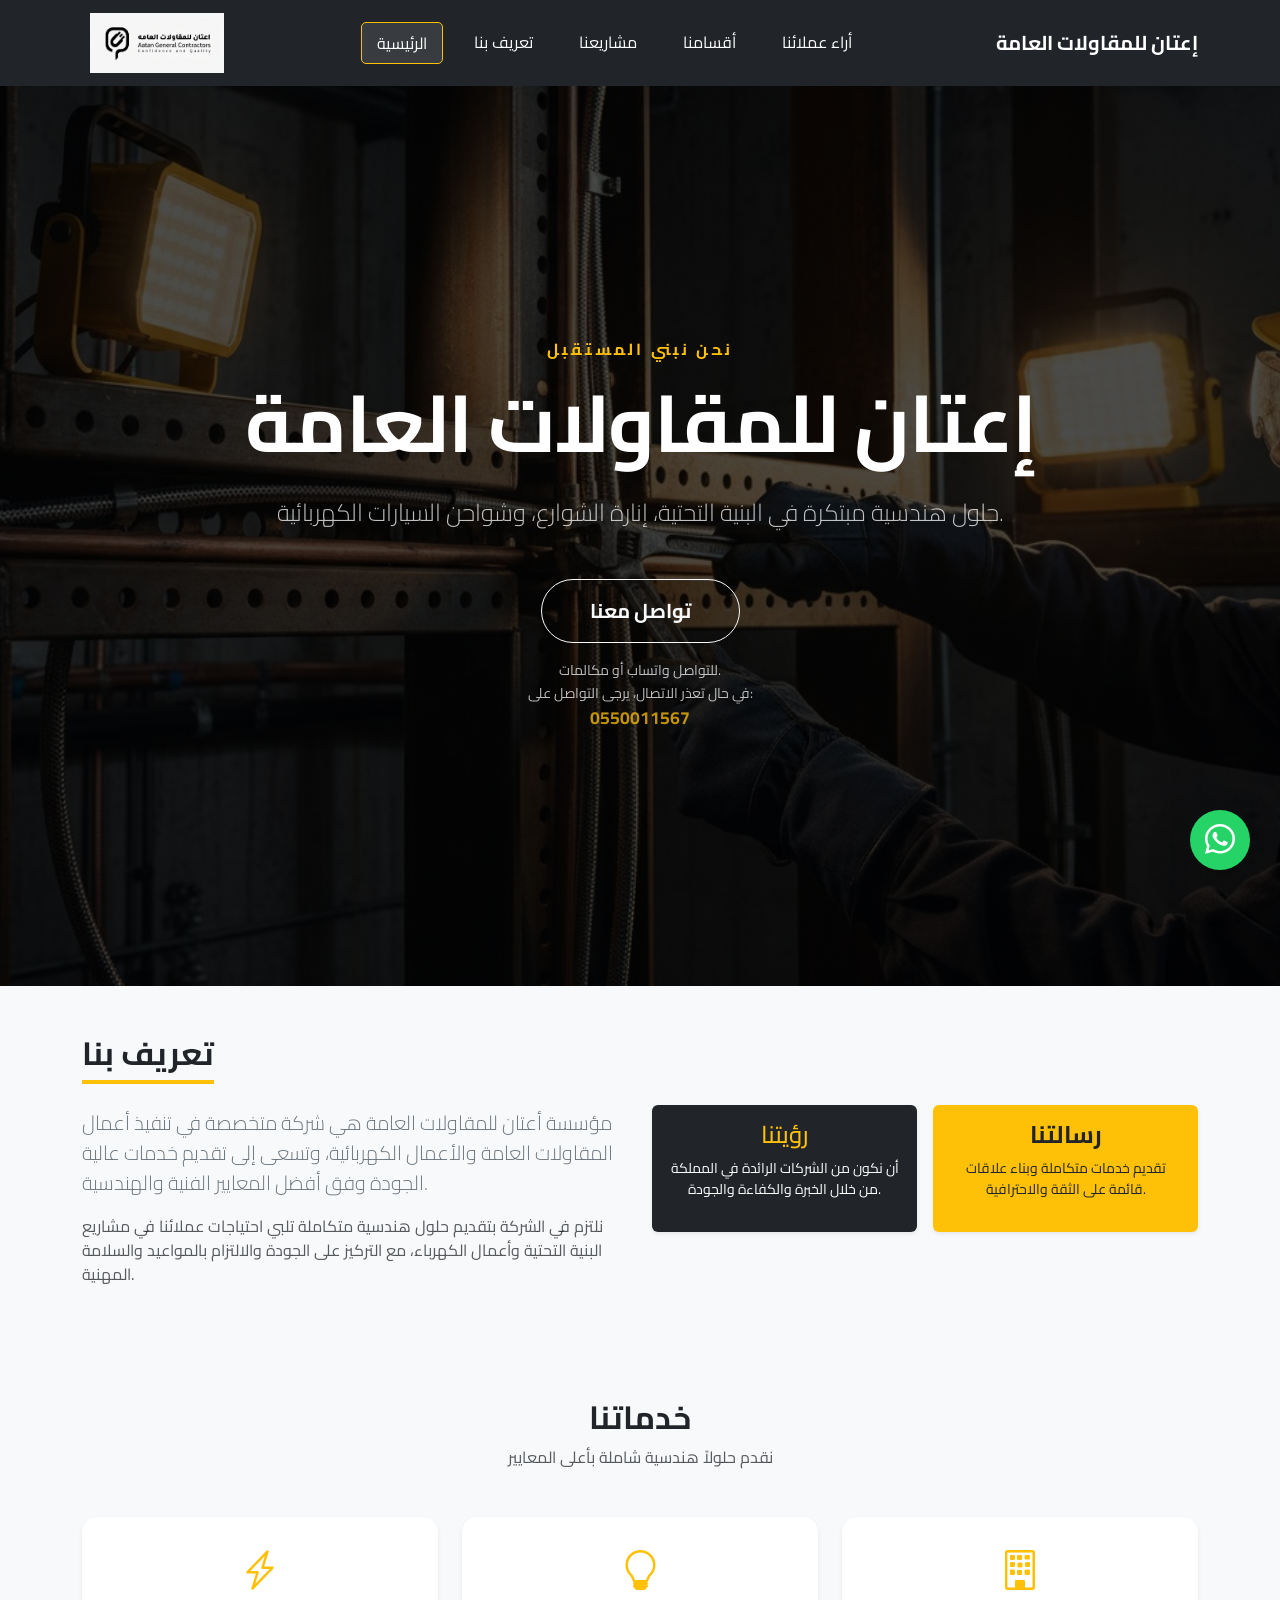
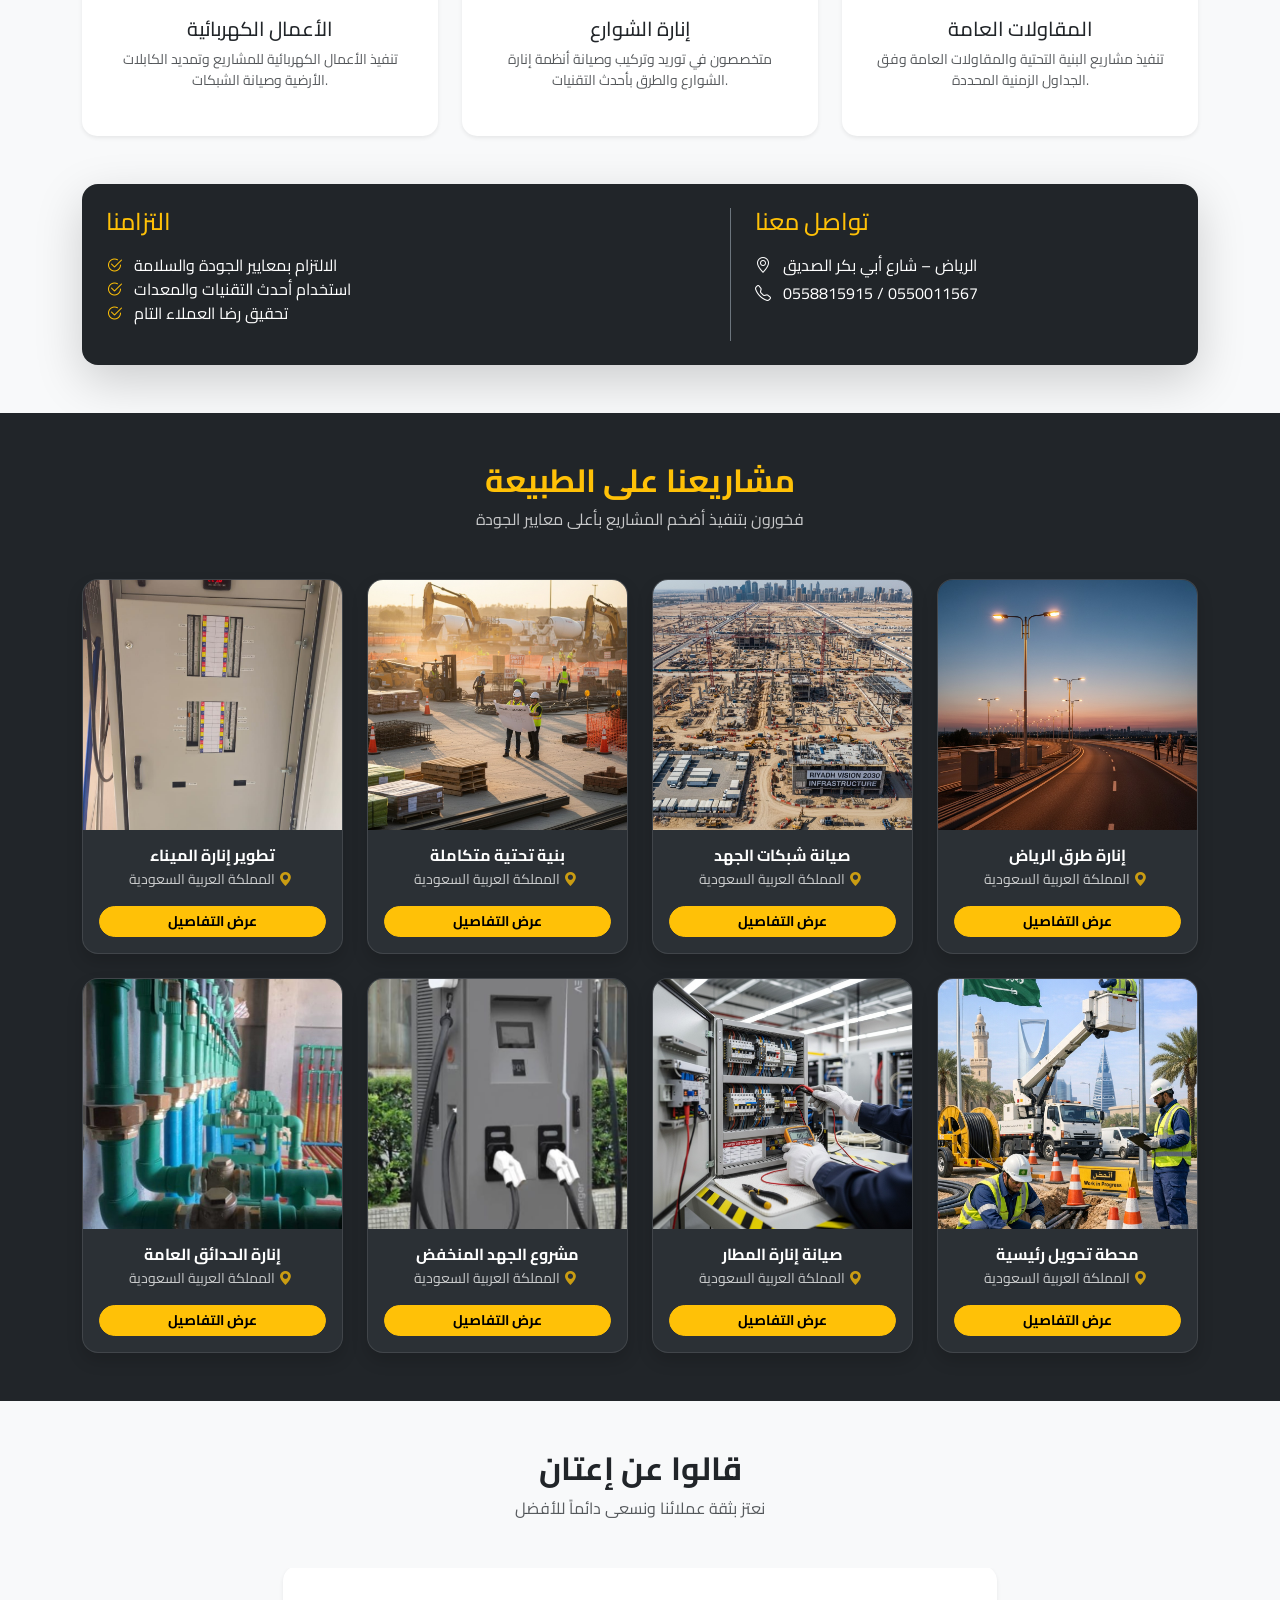
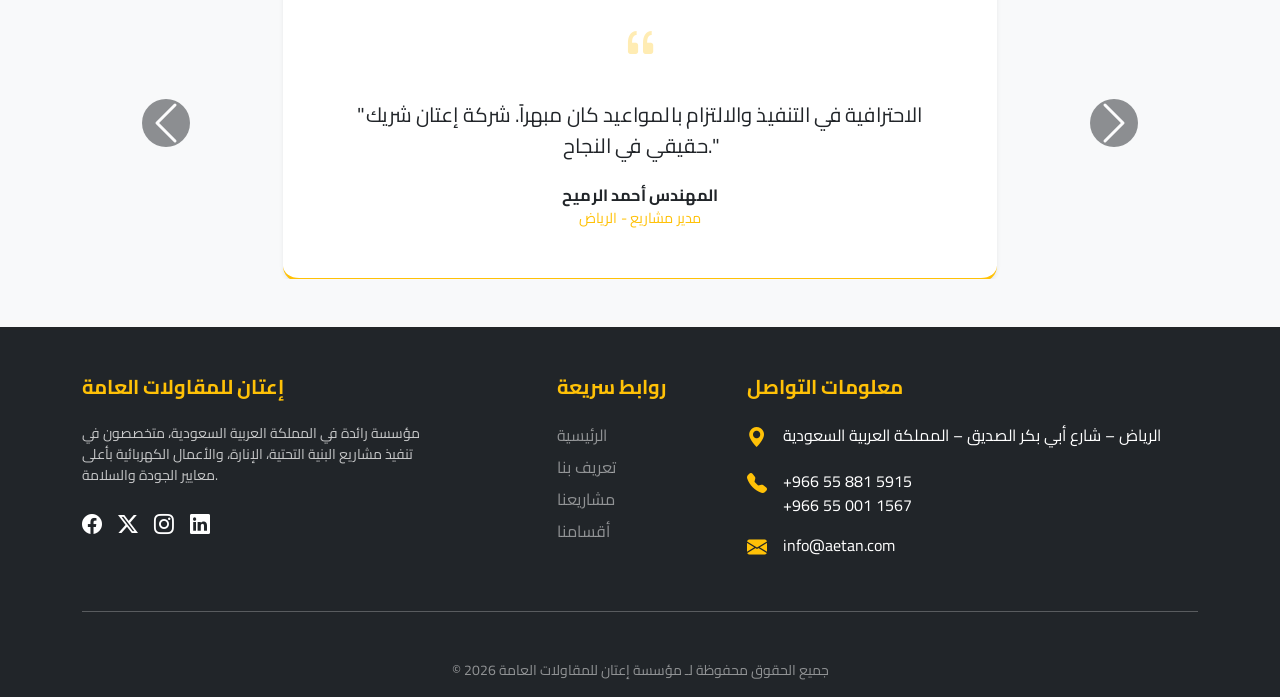
==== index.html @ 2d8ab094 "Initial commit - Aetan Website" ====
<!DOCTYPE html>
<html lang="en">
<head>
    <meta charset="UTF-8">
    <meta name="viewport" content="width=device-width, initial-scale=1.0">
    <link href="https://fonts.googleapis.com/css2?family=Cairo:wght@300;400;700;900&display=swap" rel="stylesheet">
    <link href="https://cdn.jsdelivr.net/npm/bootstrap@5.3.3/dist/css/bootstrap.min.css" rel="stylesheet" integrity="sha384-QWTKZyjpPEjISv5WaRU9OFeRpok6YctnYmDr5pNlyT2bRjXh0JMhjY6hW+ALEwIH" crossorigin="anonymous">
   <link rel="stylesheet" href="https://cdn.jsdelivr.net/npm/bootstrap-icons@1.11.3/font/bootstrap-icons.min.css">
    <title>إعتان _ للمقاولات العامة</title>
    <link rel="stylesheet" href="./Styles/style.css">
</head>
<body>
    <!-- NavStart -->
<nav class="navbar navbar-expand-lg navbar-dark bg-dark sticky-top">
  <div class="container d-flex justify-content-between align-items-center">
    
    <a class="navbar-brand m-0" href="#">
      <img src="./Styles/photos/newlogo.png" alt="لوجو إتان" width="150" height="60" style="object-fit: contain;">
    </a>

    <button class="navbar-toggler" type="button" data-bs-toggle="offcanvas" data-bs-target="#offcanvasNavbar">
      <span class="navbar-toggler-icon"></span>
    </button>

    <div class="offcanvas offcanvas-start bg-dark text-white" tabindex="-1" id="offcanvasNavbar">
      <div class="offcanvas-header border-bottom border-secondary">
        <h5 class="offcanvas-title">إعتان للمقاولات</h5>
        <button type="button" class="btn-close btn-close-white" data-bs-dismiss="offcanvas"></button>
      </div>
      
      <div class="offcanvas-body">
        <ul class="navbar-nav mx-auto mb-2 mb-lg-0 gap-lg-3">
          <li class="nav-item"><a class="nav-link active" href="#hero">الرئيسية</a></li>
          <li class="nav-item"><a class="nav-link" href="#about">تعريف بنا</a></li>
          <li class="nav-item"><a class="nav-link" href="#projects">مشاريعنا</a></li>
                              <li class="nav-item"><a class="nav-link" href="#">أقسامنا</a></li>

                    <li class="nav-item"><a class="nav-link" href="#testimonials">أراء عملائنا</a></li>
        </ul>
      </div>
    </div>

    <div class="navbar-text d-none d-lg-block fw-bold text-white fs-5">
      إعتان للمقاولات العامة
    </div>

  </div>
</nav>
    <!-- NavEnd -->
     <!-- Hero Section Start  -->
      <section id="hero" class="hero-section position-relative overflow-hidden vh-100 d-flex align-items-center justify-content-center text-white">
    <div class="hero-bg position-absolute top-0 start-0 w-100 h-100"></div>
    
    <div id="particles-container" class="position-absolute top-0 start-0 w-100 h-100 pointer-events-none"></div>

    <div class="container position-relative z-3 text-center">
        <div class="row justify-content-center">
            <div class="col-lg-10">
                <h6 class="text-uppercase fw-bold mb-3 tracking-widest text-warning animate-up">نحن نبني المستقبل</h6>
                <h1 class="display-1 fw-bolder mb-4 main-title text-scramble" data-value="إعتان للمقاولات العامة">إعتان للمقاولات العامة</h1>
                <p class="lead mb-5 opacity-75 fs-4 animate-up-delayed">
                    حلول هندسية مبتكرة في البنية التحتية، إنارة الشوارع، وشواحن السيارات الكهربائية.
                </p>
                <div class="d-flex justify-content-center gap-3 animate-up-more">
<div class="d-flex flex-column align-items-center text-center">
    <a href="https://wa.me/966550011567 " target="_blank" 
       class="btn btn-outline-light btn-lg px-5 py-3 fw-bold rounded-pill custom-btn-outline mb-3">
        تواصل معنا
    </a>
    
    <p class="text-light small opacity-75 m-0" style="line-height: 1.6; max-width: 300px;">
        للتواصل واتساب أو مكالمات. 
        <br>
        في حال تعذر الاتصال، يرجى التواصل على: 
        <br>
        <span class="fw-bold text-warning" style="font-size: 1.1rem;">0550011567</span>
    </p>
</div>            </div>
            </div>
        </div>
    </div>
</section>
     <!-- Hero Section End  -->

     <!-- Second Section Star  -->
      <section id="about" class="py-5 bg-light">
    <div class="container">
        <div class="row align-items-center mb-5">
            <div class="col-lg-6 mb-4 mb-lg-0">
                <h2 class="fw-bold mb-4 border-bottom border-warning border-4 d-inline-block pb-2">تعريف بنا</h2>
                <p class="lead text-secondary">
                    مؤسسة أعتان للمقاولات العامة هي شركة متخصصة في تنفيذ أعمال المقاولات العامة والأعمال الكهربائية، وتسعى إلى تقديم خدمات عالية الجودة وفق أفضل المعايير الفنية والهندسية.
                </p>
                <p class="text-muted">
                    نلتزم في الشركة بتقديم حلول هندسية متكاملة تلبي احتياجات عملائنا في مشاريع البنية التحتية وأعمال الكهرباء، مع التركيز على الجودة والالتزام بالمواعيد والسلامة المهنية.
                </p>
            </div>
            <div class="col-lg-6">
                <div class="row g-3">
                    <div class="col-md-6">
                        <div class="card h-100 border-0 shadow-sm p-3 text-center bg-dark text-white">
                            <h4 class="text-warning">رؤيتنا</h4>
                            <p class="small">أن نكون من الشركات الرائدة في المملكة من خلال الخبرة والكفاءة والجودة.</p>
                        </div>
                    </div>
                    <div class="col-md-6">
                        <div class="card h-100 border-0 shadow-sm p-3 text-center bg-warning text-dark">
                            <h4 class="fw-bold">رسالتنا</h4>
                            <p class="small">تقديم خدمات متكاملة وبناء علاقات قائمة على الثقة والاحترافية.</p>
                        </div>
                    </div>
                </div>
            </div>
        </div>

        <div class="text-center mb-5 pt-5">
            <h2 class="fw-bold">خدماتنا</h2>
            <p class="text-muted">نقدم حلولاً هندسية شاملة بأعلى المعايير</p>
        </div>

        <div class="row g-4">
            <div class="col-md-4">
                <div class="service-card shadow-sm p-4 text-center bg-white h-100">
                    <div class="icon-box mb-3"><i class="bi bi-lightning-charge fs-1 text-warning"></i></div>
                    <h5>الأعمال الكهربائية</h5>
                    <p class="text-muted small">تنفيذ الأعمال الكهربائية للمشاريع وتمديد الكابلات الأرضية وصيانة الشبكات.</p>
                </div>
            </div>
            <div class="col-md-4">
                <div class="service-card shadow-sm p-4 text-center bg-white h-100">
                    <div class="icon-box mb-3"><i class="bi bi-lightbulb fs-1 text-warning"></i></div>
                    <h5>إنارة الشوارع</h5>
                    <p class="text-muted small">متخصصون في توريد وتركيب وصيانة أنظمة إنارة الشوارع والطرق بأحدث التقنيات.</p>
                </div>
            </div>
            <div class="col-md-4">
                <div class="service-card shadow-sm p-4 text-center bg-white h-100">
                    <div class="icon-box mb-3"><i class="bi bi-building fs-1 text-warning"></i></div>
                    <h5>المقاولات العامة</h5>
                    <p class="text-muted small">تنفيذ مشاريع البنية التحتية والمقاولات العامة وفق الجداول الزمنية المحددة.</p>
                </div>
            </div>
        </div>

        <div class="mt-5 p-4 bg-dark text-white rounded-4 shadow-lg">
            <div class="row">
                <div class="col-md-7 border-end border-secondary">
                    <h4 class="text-warning mb-3">التزامنا</h4>
                    <ul class="list-unstyled">
                        <li><i class="bi bi-check2-circle text-warning me-2"></i> الالتزام بمعايير الجودة والسلامة</li>
                        <li><i class="bi bi-check2-circle text-warning me-2"></i> استخدام أحدث التقنيات والمعدات</li>
                        <li><i class="bi bi-check2-circle text-warning me-2"></i> تحقيق رضا العملاء التام</li>
                    </ul>
                </div>
                <div class="col-md-5 ps-md-4">
                    <h4 class="text-warning mb-3">تواصل معنا</h4>
                    <p class="mb-1"><i class="bi bi-geo-alt me-2"></i> الرياض – شارع أبي بكر الصديق</p>
                    <p class="mb-1"><i class="bi bi-telephone me-2"></i> 0558815915 / 0550011567</p>
                </div>
            </div>
        </div>
    </div>
</section>
     <!-- Second Section End  -->
      <!-- Three Section Start  -->
<section id="projects" class="py-5 bg-dark overflow-hidden" dir="rtl">
    <div class="container">
        <div class="text-center mb-5 text-white">
            <h2 class="fw-bold text-warning">مشاريعنا على الطبيعة</h2>
            <p class="opacity-75">فخورون بتنفيذ أضخم المشاريع بأعلى معايير الجودة</p>
        </div>

        <div class="row g-4" id="projects-grid"></div>
    </div>
</section>

      <!-- Three Section End  -->
       <!-- Four section start  -->
        <section id="testimonials" class="py-5 bg-light overflow-hidden">
    <div class="container">
        <div class="text-center mb-5">
            <h2 class="fw-bold">قالوا عن إعتان</h2>
            <p class="text-muted">نعتز بثقة عملائنا ونسعى دائماً للأفضل</p>
        </div>

        <div id="testimonialSlider" class="carousel slide" data-bs-ride="carousel">
            <div class="carousel-inner">
                
                <div class="carousel-item active">
                    <div class="testimonial-card shadow-sm mx-auto p-5 bg-white rounded-4 text-center">
                        <div class="quote-icon mb-4"><i class="bi bi-quote fs-1 text-warning"></i></div>
                        <p class="fs-5 mb-4 text-dark italic">"الاحترافية في التنفيذ والالتزام بالمواعيد كان مبهراً. شركة إعتان شريك حقيقي في النجاح."</p>
                        <h6 class="fw-bold mb-0">المهندس أحمد الرميح</h6>
                        <small class="text-warning">مدير مشاريع - الرياض</small>
                    </div>
                </div>

                <div class="carousel-item">
                    <div class="testimonial-card shadow-sm mx-auto p-5 bg-white rounded-4 text-center">
                        <div class="quote-icon mb-4"><i class="bi bi-quote fs-1 text-warning"></i></div>
                        <p class="fs-5 mb-4 text-dark">"جودة الأعمال الكهربائية في مشاريعنا الأخيرة كانت فوق التوقعات، فريق عمل متمكن تقنياً."</p>
                        <h6 class="fw-bold mb-0">أ/ خالد العتيبي</h6>
                        <small class="text-warning">مؤسسة العتيبي للمقاولات</small>
                    </div>
                </div>

                <div class="carousel-item">
                    <div class="testimonial-card shadow-sm mx-auto p-5 bg-white rounded-4 text-center">
                        <div class="quote-icon mb-4"><i class="bi bi-quote fs-1 text-warning"></i></div>
                        <p class="fs-5 mb-4 text-dark">"التزام كامل بمعايير السلامة المهنية وسرعة في إنجاز أعمال البنية التحتية."</p>
                        <h6 class="fw-bold mb-0">المهندس/ على مصطفي</h6>
                        <small class="text-warning">استشاري مشاريع</small>
                    </div>
                </div>

            </div>

            <button class="carousel-control-prev" type="button" data-bs-target="#testimonialSlider" data-bs-slide="prev">
                <span class="carousel-control-prev-icon bg-dark rounded-circle" aria-hidden="true"></span>
            </button>
            <button class="carousel-control-next" type="button" data-bs-target="#testimonialSlider" data-bs-slide="next">
                <span class="carousel-control-next-icon bg-dark rounded-circle" aria-hidden="true"></span>
            </button>
        </div>
    </div>
</section>
       <!-- Four section End  -->
        <!-- Fouter Start  -->
         <a href="https://wa.me/966558815915" class="whatsapp-btn shadow-lg d-flex align-items-center justify-content-center" target="_blank">
    <i class="bi bi-whatsapp"></i>
</a>

<footer class="bg-dark text-white pt-5 pb-3">
    <div class="container">
        <div class="row g-4">
            
            <div class="col-lg-4">
                <h5 class="fw-bold text-warning mb-4">إعتان للمقاولات العامة</h5>
                <p class="small opacity-75">
                    مؤسسة رائدة في المملكة العربية السعودية، متخصصون في تنفيذ مشاريع البنية التحتية، الإنارة، والأعمال الكهربائية بأعلى معايير الجودة والسلامة.
                </p>
                <div class="d-flex gap-3 mt-4">
                    <a href="#" class="text-white fs-5"><i class="bi bi-facebook"></i></a>
                    <a href="#" class="text-white fs-5"><i class="bi bi-twitter-x"></i></a>
                    <a href="#" class="text-white fs-5"><i class="bi bi-instagram"></i></a>
                    <a href="#" class="text-white fs-5"><i class="bi bi-linkedin"></i></a>
                </div>
            </div>

            <div class="col-lg-2 offset-lg-1">
                <h5 class="fw-bold text-warning mb-4">روابط سريعة</h5>
                <ul class="list-unstyled footer-links">
                    <li><a href="#" class="text-decoration-none text-white-50 d-block mb-2">الرئيسية</a></li>
                    <li><a href="#about" class="text-decoration-none text-white-50 d-block mb-2">تعريف بنا</a></li>
                    <li><a href="#projects" class="text-decoration-none text-white-50 d-block mb-2">مشاريعنا</a></li>
                    <li><a href="#" class="text-decoration-none text-white-50 d-block mb-2">أقسامنا</a></li>
                </ul>
            </div>

            <div class="col-lg-5">
                <h5 class="fw-bold text-warning mb-4">معلومات التواصل</h5>
                <div class="d-flex mb-3">
                    <i class="bi bi-geo-alt-fill text-warning me-3 fs-5"></i>
                    <p class="mb-0">الرياض – شارع أبي بكر الصديق – المملكة العربية السعودية</p>
                </div>
                <div class="d-flex mb-3">
                    <i class="bi bi-telephone-fill text-warning me-3 fs-5"></i>
                    <div>
                        <a href="tel:+966558815915" class="text-white text-decoration-none d-block">+966 55 881 5915</a>
                        <a href="tel:+966550011567" class="text-white text-decoration-none d-block">+966 55 001 1567</a>
                    </div>
                </div>
                <div class="d-flex">
                    <i class="bi bi-envelope-fill text-warning me-3 fs-5"></i>
                    <p class="mb-0">info@aetan.com</p>
                </div>
            </div>

        </div>

        <hr class="my-5 opacity-25">

        <div class="text-center">
            <p class="small mb-0 opacity-50">&copy; 2026 جميع الحقوق محفوظة لـ مؤسسة إعتان للمقاولات العامة</p>
        </div>
    </div>
</footer>
        <!-- Fouter End  -->



    <script src="./main.js"></script>
    <script src="https://cdn.jsdelivr.net/npm/bootstrap@5.3.3/dist/js/bootstrap.bundle.min.js" integrity="sha384-YvpcrYf0tY3lHB60NNkmXc5s9fDVZLESaAA55NDzOxhy9GkcIdslK1eN7N6jIeHz" crossorigin="anonymous"></script>
</body>
</html>
---- Styles/style.css ----
body {
    font-family: 'Cairo', sans-serif;
}

h1, h2, h3, .navbar-brand {
    font-weight: 700;
}

.main-title {
    font-weight: 900;
    letter-spacing: -1px; 
}


.navbar-nav .nav-link {
    padding: 8px 15px !important;
    border-radius: 5px;
    transition: all 0.3s ease-in-out;
    color: #ffffff !important;
}

.navbar-nav .nav-link:hover {
    background-color: #ffc107;
    color: #000 !important;
}

.navbar-nav .nav-link.active {
    background-color: rgba(255, 255, 255, 0.1);
    border: 1px solid #ffc107;
}

.dropdown-item:hover {
    background-color: #ffc107 !important;
    color: #000 !important;
}
/* navbar end ***************************** */

.hero-section {
    background: #0b0d10;
}

.hero-bg {
    background: linear-gradient(rgba(0,0,0,0.7), rgba(0,0,0,0.7)), url('./photos/hero.jpeg'); /* غير المسار لصورتك */
    background-size: cover;
    background-position: center;
    transform: scale(1.1);
    transition: transform 2s ease-out;
}

.hero-section:hover .hero-bg {
    transform: scale(1);
}

.tracking-widest { letter-spacing: 0.2rem; }

.animate-up { animation: fadeInUp 1s forwards; opacity: 0; }
.animate-up-delayed { animation: fadeInUp 1s 0.3s forwards; opacity: 0; }
.animate-up-more { animation: fadeInUp 1s 0.6s forwards; opacity: 0; }

@keyframes fadeInUp {
    from { opacity: 0; transform: translateY(30px); }
    to { opacity: 1; transform: translateY(0); }
}

.custom-btn {
    transition: all 0.4s cubic-bezier(0.175, 0.885, 0.32, 1.275);
}
.custom-btn:hover {
    transform: translateY(-5px) scale(1.05);
    box-shadow: 0 10px 20px rgba(255, 193, 7, 0.3);
}

.particle {
    position: absolute;
    background: rgba(255, 193, 7, 0.2);
    border-radius: 2px;
}

/* second section start *********** */
.service-card {
    border-radius: 15px;
    border-bottom: 5px solid transparent;
    transition: all 0.3s ease;
}
.service-card:hover {
    transform: translateY(-10px);
    border-bottom-color: #ffc107;
}
.icon-box i {
    display: block;
}

/* second section End *********** */

/* Section Three Start  */
    
    .project-item {
        opacity: 0;
        transform: translateY(30px);
        transition: all 0.6s ease-out;
    }

    .project-item.show {
        opacity: 1;
        transform: translateY(0);
    }

    .project-card {
        transition: transform 0.3s ease;
        border: 1px solid rgba(255, 255, 255, 0.1) !important;
        background-color: #2b3035 !important; /* لون بوتستراب Dark */
    }

    .project-card:hover {
        transform: translateY(-10px);
        box-shadow: 0 10px 20px rgba(0,0,0,0.4) !important;
    }

    .project-img {
        height: 250px;
        object-fit: cover;
    }

    .btn-warning {
        font-weight: bold;
        border-radius: 50px;
    }
/* Section Three End  */
/* Five Section Start  */
.testimonial-card {
    max-width: 700px;
    border-bottom: 4px solid #ffc107;
    transition: all 0.4s ease;
}

/* تأثير التكبير الخفيف للسلايدر النشط */
.carousel-item.active .testimonial-card {
    transform: scale(1.02);
}

.quote-icon i {
    opacity: 0.3;
}

.carousel-control-prev-icon, .carousel-control-next-icon {
    width: 3rem;
    height: 3rem;
}
/* Five Section End  */

/* Footer Start  */
/* زر الواتساب */
.whatsapp-btn {
    position: fixed;
    bottom: 30px;
    right: 30px;
    width: 60px;
    height: 60px;
    background-color: #25d366;
    color: white;
    border-radius: 50%;
    font-size: 30px;
    z-index: 9999;
    transition: all 0.3s ease;
}
.whatsapp-btn:hover {
    transform: scale(1.1) rotate(10deg);
    color: white;
}

/* تأثيرات الروابط في الفوتر */
.footer-links a:hover {
    color: #ffc107 !important;
    padding-right: 10px;
    transition: all 0.3s ease;
}

/* تعديل اتجاه الأيقونات في الـ RTL */
[dir="rtl"] .me-3 {
    margin-left: 1rem !important;
    margin-right: 0 !important;
}
/* Footer End  */
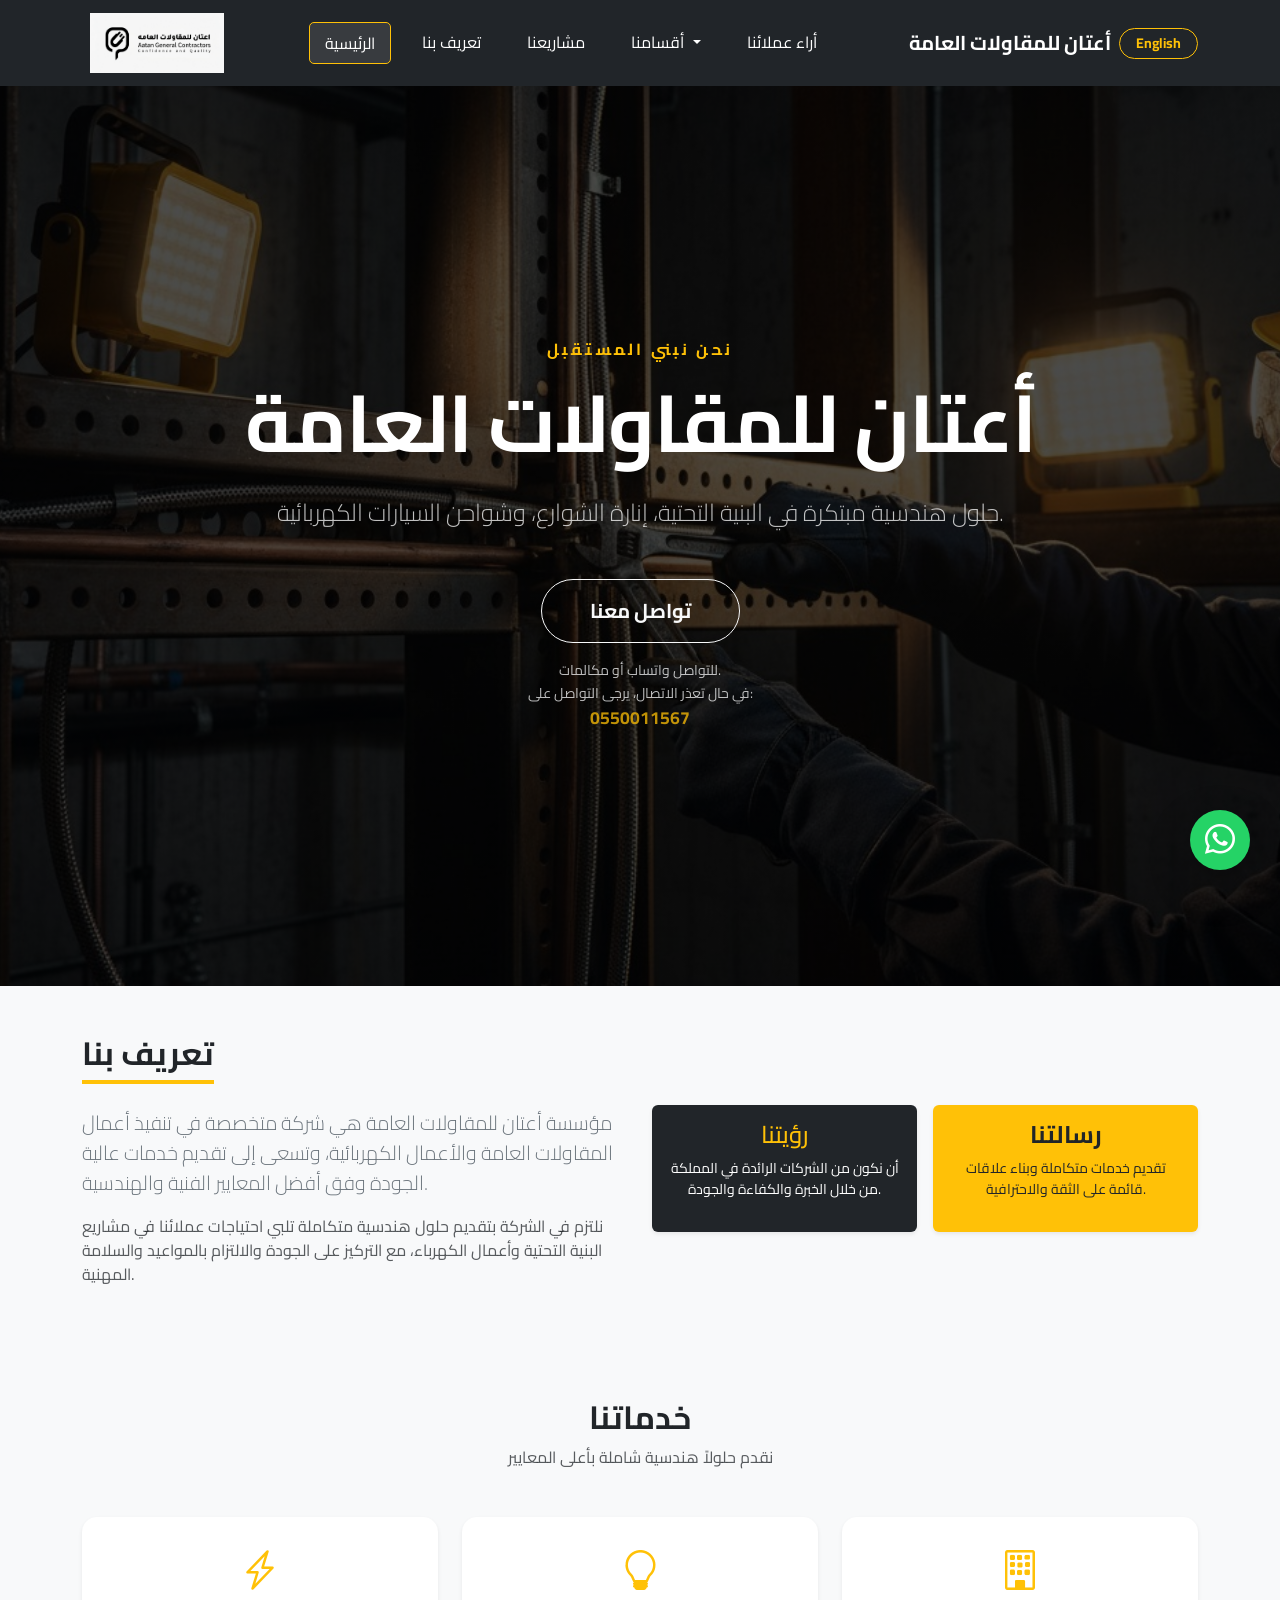
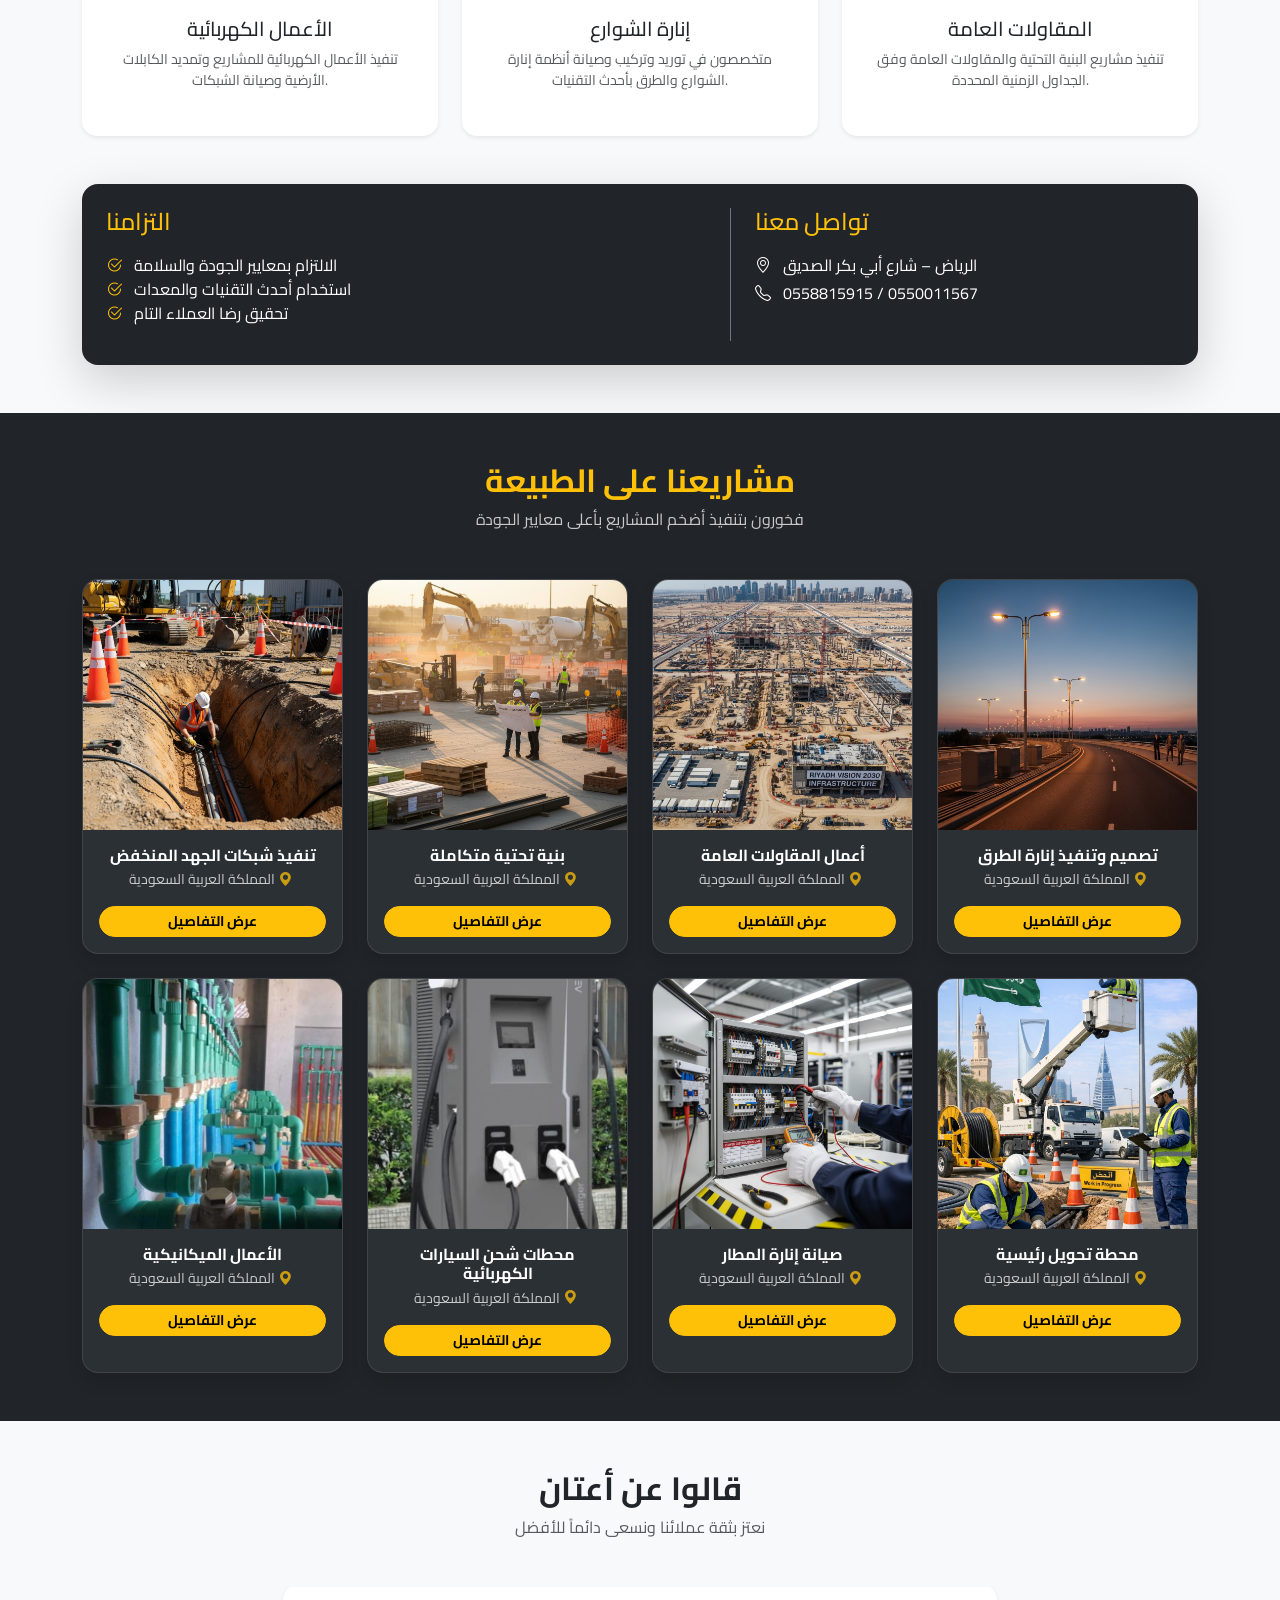
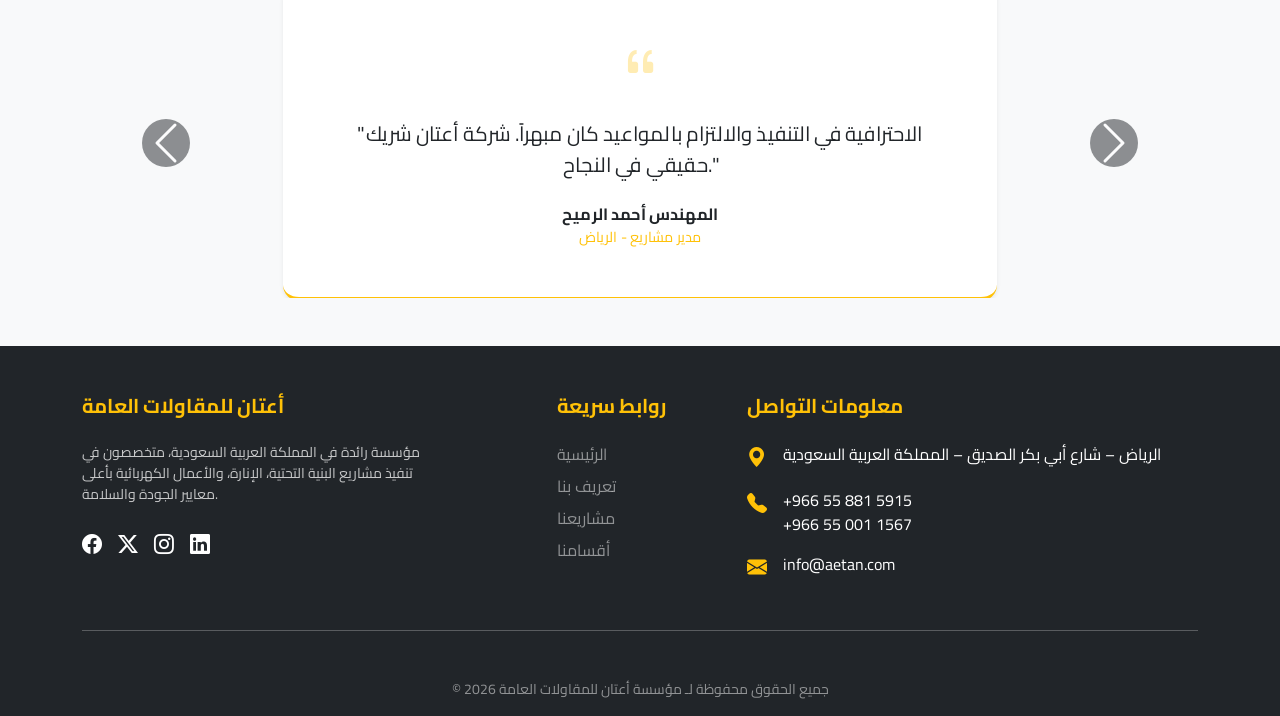
==== commit a993b67f: "Update language switch and projects modal" ====
--- a/index.html
+++ b/index.html
@@ -6,7 +6,7 @@
     <link href="https://fonts.googleapis.com/css2?family=Cairo:wght@300;400;700;900&display=swap" rel="stylesheet">
     <link href="https://cdn.jsdelivr.net/npm/bootstrap@5.3.3/dist/css/bootstrap.min.css" rel="stylesheet" integrity="sha384-QWTKZyjpPEjISv5WaRU9OFeRpok6YctnYmDr5pNlyT2bRjXh0JMhjY6hW+ALEwIH" crossorigin="anonymous">
    <link rel="stylesheet" href="https://cdn.jsdelivr.net/npm/bootstrap-icons@1.11.3/font/bootstrap-icons.min.css">
-    <title>إعتان _ للمقاولات العامة</title>
+    <title>أعتان _ للمقاولات العامة</title>
     <link rel="stylesheet" href="./Styles/style.css">
 </head>
 <body>
@@ -17,6 +17,7 @@
     <a class="navbar-brand m-0" href="#">
       <img src="./Styles/photos/newlogo.png" alt="لوجو إتان" width="150" height="60" style="object-fit: contain;">
     </a>
+ 
 
     <button class="navbar-toggler" type="button" data-bs-toggle="offcanvas" data-bs-target="#offcanvasNavbar">
       <span class="navbar-toggler-icon"></span>
@@ -24,7 +25,8 @@
 
     <div class="offcanvas offcanvas-start bg-dark text-white" tabindex="-1" id="offcanvasNavbar">
       <div class="offcanvas-header border-bottom border-secondary">
-        <h5 class="offcanvas-title">إعتان للمقاولات</h5>
+        <h5 class="offcanvas-title">أعتان للمقاولات</h5>
+        
         <button type="button" class="btn-close btn-close-white" data-bs-dismiss="offcanvas"></button>
       </div>
       
@@ -33,15 +35,27 @@
           <li class="nav-item"><a class="nav-link active" href="#hero">الرئيسية</a></li>
           <li class="nav-item"><a class="nav-link" href="#about">تعريف بنا</a></li>
           <li class="nav-item"><a class="nav-link" href="#projects">مشاريعنا</a></li>
-                              <li class="nav-item"><a class="nav-link" href="#">أقسامنا</a></li>
-
+<li class="nav-item dropdown">
+  <a class="nav-link dropdown-toggle" href="#" id="navbarDropdown" role="button" data-bs-toggle="dropdown" aria-expanded="false">
+    أقسامنا
+  </a>
+  <ul class="dropdown-menu dropdown-menu-dark bg-dark border-secondary shadow-lg text-end" aria-labelledby="navbarDropdown">
+    <li><a class="dropdown-item py-2" href="./Adds/cars.html">شواحن السيارات الكهربائية</a></li>
+    <li><hr class="dropdown-divider border-secondary"></li>
+    <li><a class="dropdown-item py-2" href="./Adds/enara.html">قسم إنارة الشوارع</a></li>
+    <li><hr class="dropdown-divider border-secondary"></li>
+    <li><a class="dropdown-item py-2" href="./Adds/seyana.html">قسم الصيانة</a></li>
+    <li><hr class="dropdown-divider border-secondary"></li>
+    <li><a class="dropdown-item py-2" href="./Adds/benya.html">البنية التحتية</a></li>
+  </ul>
+</li>
                     <li class="nav-item"><a class="nav-link" href="#testimonials">أراء عملائنا</a></li>
         </ul>
       </div>
     </div>
 
     <div class="navbar-text d-none d-lg-block fw-bold text-white fs-5">
-      إعتان للمقاولات العامة
+      أعتان للمقاولات العامة
     </div>
 
   </div>
@@ -57,7 +71,7 @@
         <div class="row justify-content-center">
             <div class="col-lg-10">
                 <h6 class="text-uppercase fw-bold mb-3 tracking-widest text-warning animate-up">نحن نبني المستقبل</h6>
-                <h1 class="display-1 fw-bolder mb-4 main-title text-scramble" data-value="إعتان للمقاولات العامة">إعتان للمقاولات العامة</h1>
+                <h1 class="display-1 fw-bolder mb-4 main-title text-scramble" data-value="أعتان للمقاولات العامة">أعتان للمقاولات العامة</h1>
                 <p class="lead mb-5 opacity-75 fs-4 animate-up-delayed">
                     حلول هندسية مبتكرة في البنية التحتية، إنارة الشوارع، وشواحن السيارات الكهربائية.
                 </p>
@@ -172,6 +186,9 @@
 
         <div class="row g-4" id="projects-grid"></div>
     </div>
+
+
+     
 </section>
 
       <!-- Three Section End  -->
@@ -179,7 +196,7 @@
         <section id="testimonials" class="py-5 bg-light overflow-hidden">
     <div class="container">
         <div class="text-center mb-5">
-            <h2 class="fw-bold">قالوا عن إعتان</h2>
+            <h2 class="fw-bold">قالوا عن أعتان</h2>
             <p class="text-muted">نعتز بثقة عملائنا ونسعى دائماً للأفضل</p>
         </div>
 
@@ -189,7 +206,7 @@
                 <div class="carousel-item active">
                     <div class="testimonial-card shadow-sm mx-auto p-5 bg-white rounded-4 text-center">
                         <div class="quote-icon mb-4"><i class="bi bi-quote fs-1 text-warning"></i></div>
-                        <p class="fs-5 mb-4 text-dark italic">"الاحترافية في التنفيذ والالتزام بالمواعيد كان مبهراً. شركة إعتان شريك حقيقي في النجاح."</p>
+                        <p class="fs-5 mb-4 text-dark italic">"الاحترافية في التنفيذ والالتزام بالمواعيد كان مبهراً. شركة أعتان شريك حقيقي في النجاح."</p>
                         <h6 class="fw-bold mb-0">المهندس أحمد الرميح</h6>
                         <small class="text-warning">مدير مشاريع - الرياض</small>
                     </div>
@@ -235,7 +252,7 @@
         <div class="row g-4">
             
             <div class="col-lg-4">
-                <h5 class="fw-bold text-warning mb-4">إعتان للمقاولات العامة</h5>
+                <h5 class="fw-bold text-warning mb-4">أعتان للمقاولات العامة</h5>
                 <p class="small opacity-75">
                     مؤسسة رائدة في المملكة العربية السعودية، متخصصون في تنفيذ مشاريع البنية التحتية، الإنارة، والأعمال الكهربائية بأعلى معايير الجودة والسلامة.
                 </p>
@@ -281,15 +298,35 @@
         <hr class="my-5 opacity-25">
 
         <div class="text-center">
-            <p class="small mb-0 opacity-50">&copy; 2026 جميع الحقوق محفوظة لـ مؤسسة إعتان للمقاولات العامة</p>
+            <p class="small mb-0 opacity-50">&copy; 2026 جميع الحقوق محفوظة لـ مؤسسة أعتان للمقاولات العامة</p>
         </div>
     </div>
 </footer>
         <!-- Fouter End  -->
-
+<div class="modal fade" id="projectModal" tabindex="-1" aria-labelledby="projectModalLabel" aria-hidden="true" dir="rtl">
+  <div class="modal-dialog modal-dialog-centered modal-lg">
+    <div class="modal-content bg-dark text-white border-warning" style="border-width: 2px;">
+      <div class="modal-header border-secondary">
+        <h5 class="modal-title text-warning fw-bold" id="projectModalLabel">تفاصيل المشروع</h5>
+        <button type="button" class="btn-close btn-close-white" data-bs-dismiss="modal" aria-label="Close"></button>
+      </div>
+      <div class="modal-body text-center">
+        <img id="modalImg" src="" class="img-fluid rounded-4 mb-4 shadow-lg border border-secondary" alt="Project Image" style="max-height: 200px; width: 60%; object-fit: cover;">
+        <h3 id="modalTitle" class="fw-bold text-warning mb-3"></h3>
+        <p id="modalDescription" class="fs-5 opacity-75">
+          هذا المشروع تم تنفيذه بأعلى معايير الجودة والدقة المطلوبة في المملكة العربية السعودية، مع مراعاة كافة شروط السلامة والمهنية.
+        </p>
+      </div>
+      <div class="modal-footer border-secondary">
+        <button type="button" class="btn btn-outline-warning px-4" data-bs-dismiss="modal">إغلاق</button>
+      </div>
+    </div>
+  </div>
+</div>
 
 
     <script src="./main.js"></script>
     <script src="https://cdn.jsdelivr.net/npm/bootstrap@5.3.3/dist/js/bootstrap.bundle.min.js" integrity="sha384-YvpcrYf0tY3lHB60NNkmXc5s9fDVZLESaAA55NDzOxhy9GkcIdslK1eN7N6jIeHz" crossorigin="anonymous"></script>
+
 </body>
 </html>
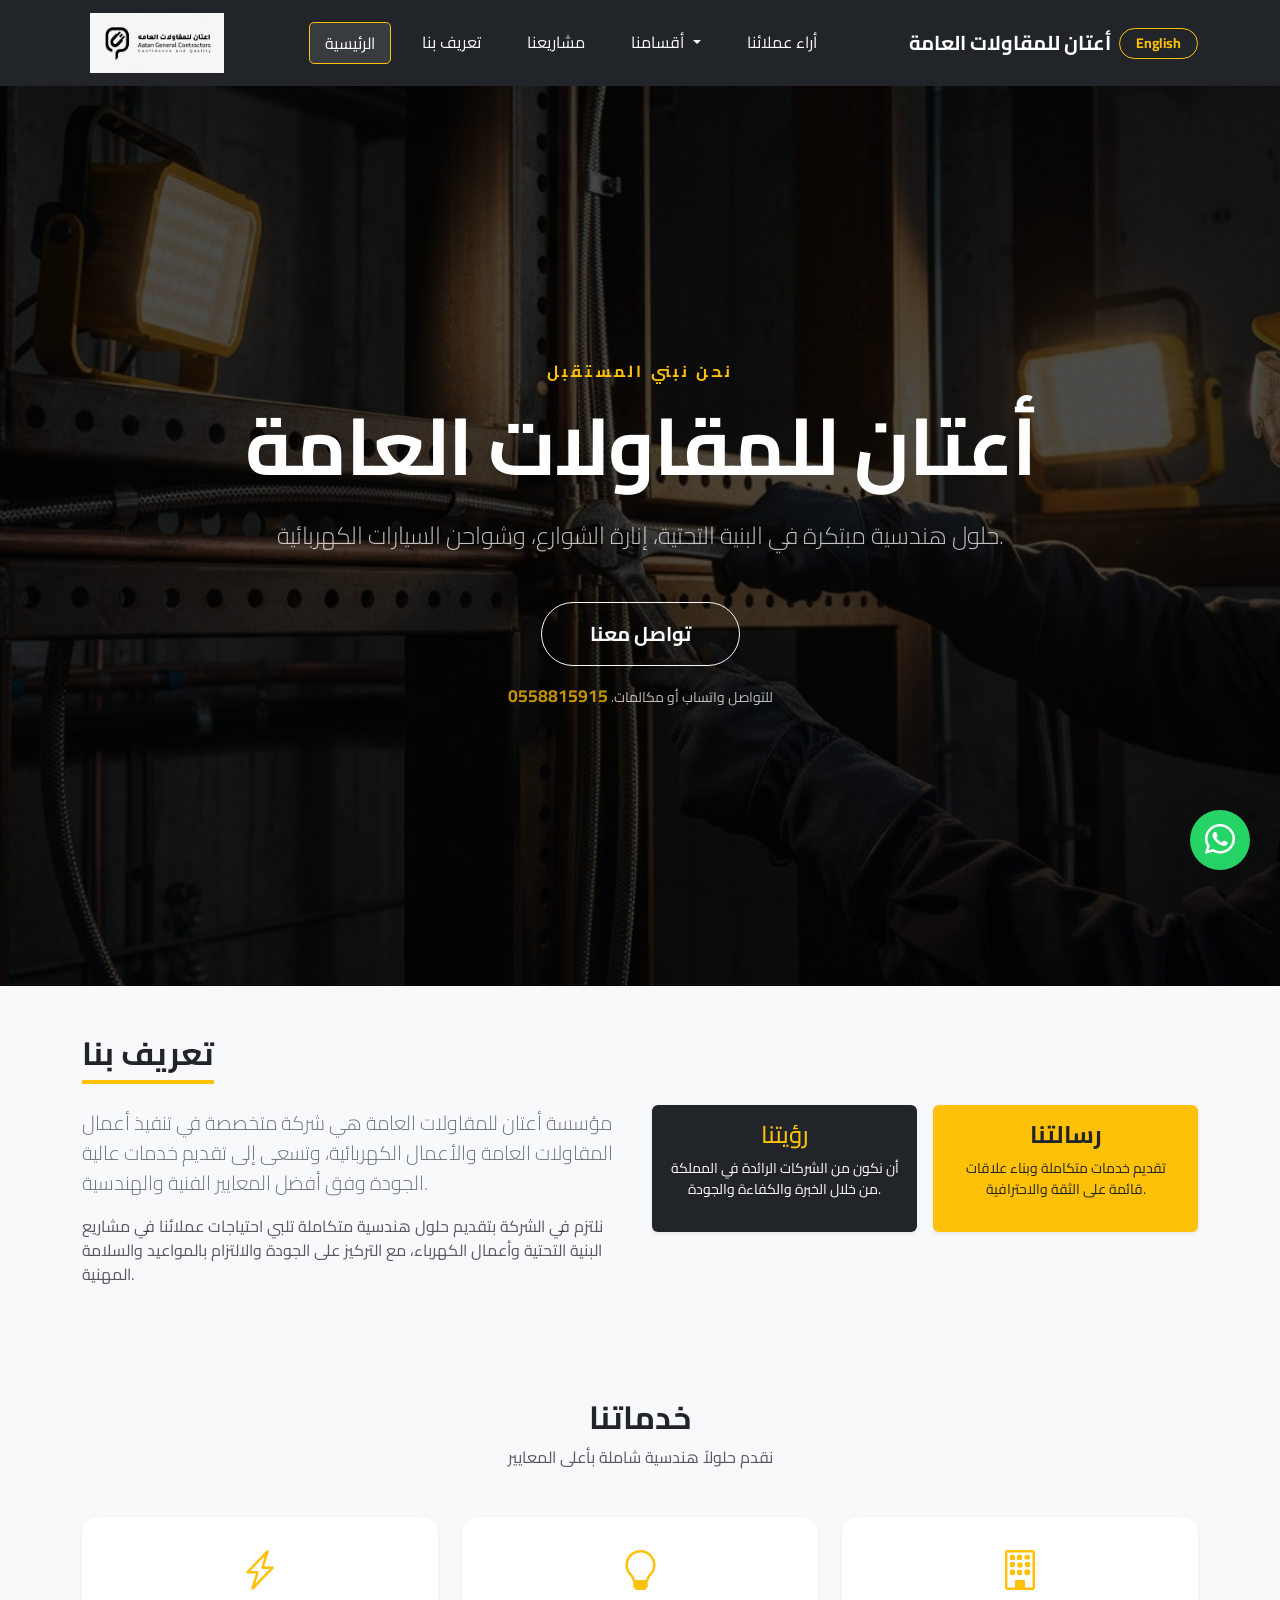
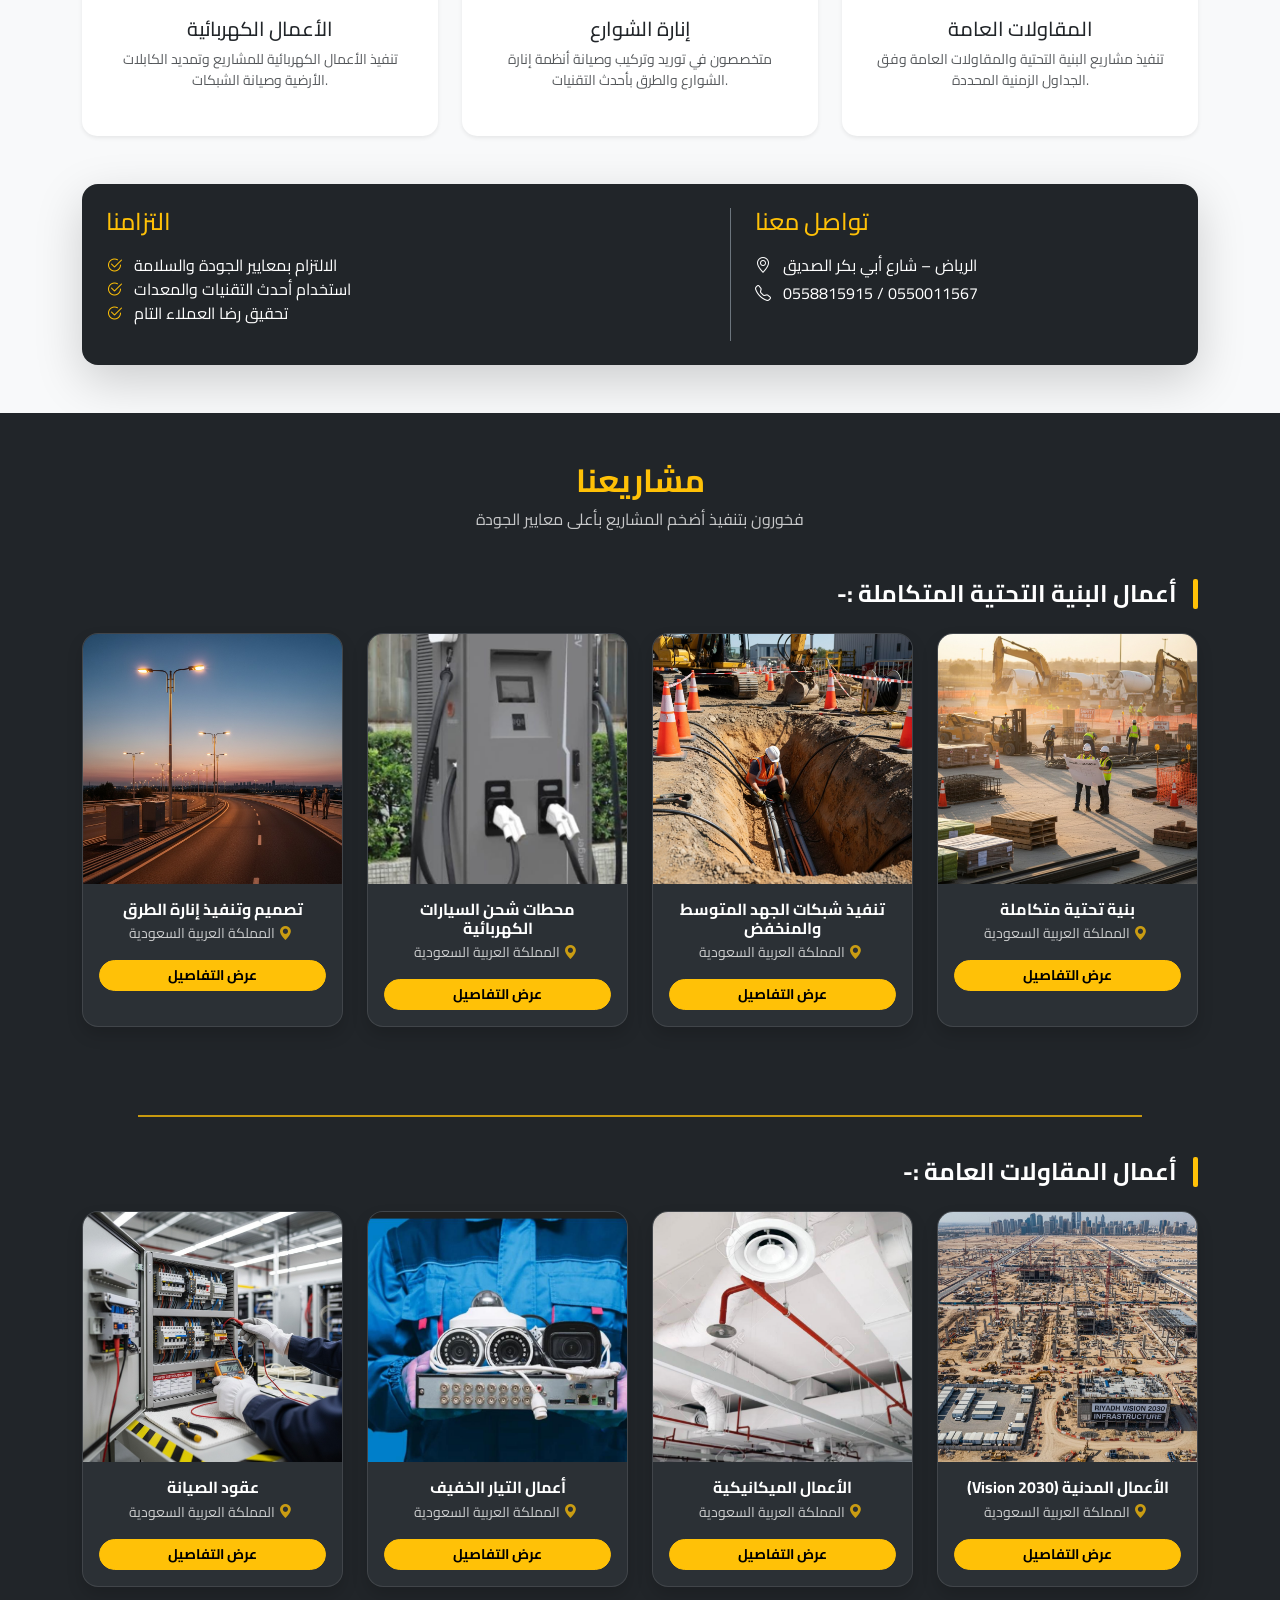
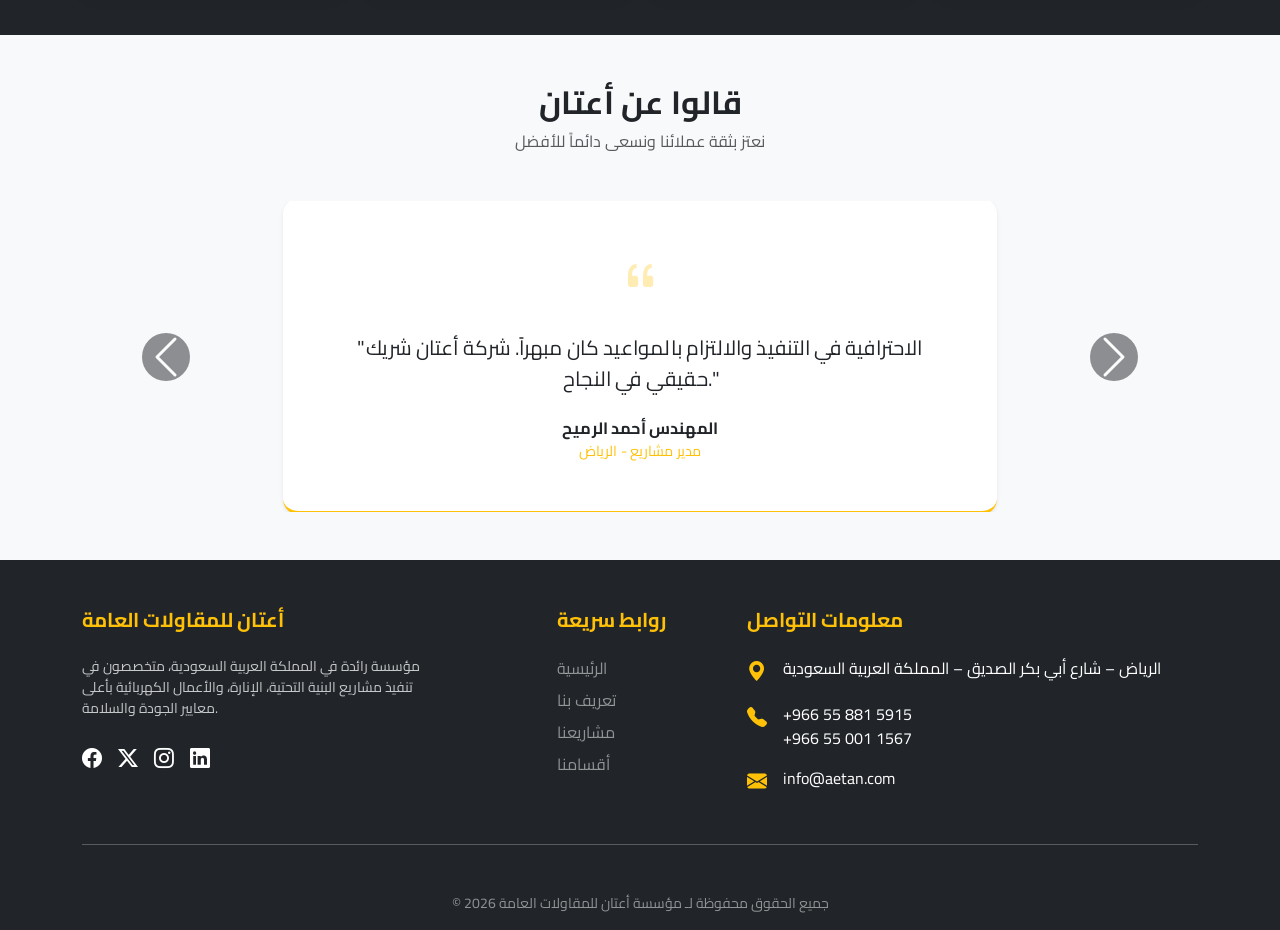
==== commit a3e345fc: "تعديل واجهة المستخدم وإصلاح بعض الأخطاء" ====
--- a/index.html
+++ b/index.html
@@ -84,10 +84,7 @@
     
     <p class="text-light small opacity-75 m-0" style="line-height: 1.6; max-width: 300px;">
         للتواصل واتساب أو مكالمات. 
-        <br>
-        في حال تعذر الاتصال، يرجى التواصل على: 
-        <br>
-        <span class="fw-bold text-warning" style="font-size: 1.1rem;">0550011567</span>
+        <span class="fw-bold text-warning" style="font-size: 1.1rem;">0558815915</span>
     </p>
 </div>            </div>
             </div>
@@ -180,13 +177,33 @@
 <section id="projects" class="py-5 bg-dark overflow-hidden" dir="rtl">
     <div class="container">
         <div class="text-center mb-5 text-white">
-            <h2 class="fw-bold text-warning">مشاريعنا على الطبيعة</h2>
+            <h2 class="fw-bold text-warning">مشاريعنا</h2>
             <p class="opacity-75">فخورون بتنفيذ أضخم المشاريع بأعلى معايير الجودة</p>
         </div>
 
-        <div class="row g-4" id="projects-grid"></div>
-    </div>
-
+        <div class="mb-5">
+            <div class="d-flex align-items-center mb-4 text-white">
+                <div class="bg-warning me-3" style="width: 5px; height: 30px; border-radius: 2px;"></div>
+                <h3 class="fw-bold m-0 fs-4">أعمال البنية التحتية المتكاملة :-</h3>
+            </div>
+            <div class="row g-4" id="infrastructure-grid">
+                </div>
+        </div>
+
+        <div class="py-4">
+            <hr class="border-warning border-2 opacity-75 mx-auto" style="width: 90%;">
+        </div>
+
+        <div>
+            <div class="d-flex align-items-center mb-4 text-white">
+                <div class="bg-warning me-3" style="width: 5px; height: 30px; border-radius: 2px;"></div>
+                <h3 class="fw-bold m-0 fs-4"> أعمال المقاولات العامة :-</h3>
+            </div>
+            <div class="row g-4" id="contracting-grid">
+                </div>
+        </div>
+    </div>
+</section>
 
      
 </section>
@@ -323,7 +340,8 @@
     </div>
   </div>
 </div>
-
+<!-- ----------------------- -->
+ 
 
     <script src="./main.js"></script>
     <script src="https://cdn.jsdelivr.net/npm/bootstrap@5.3.3/dist/js/bootstrap.bundle.min.js" integrity="sha384-YvpcrYf0tY3lHB60NNkmXc5s9fDVZLESaAA55NDzOxhy9GkcIdslK1eN7N6jIeHz" crossorigin="anonymous"></script>
--- a/Styles/style.css
+++ b/Styles/style.css
@@ -182,3 +182,30 @@
 }
 /* Footer End  */
 
+
+/* sticky logo start  */
+/* كلاس مخصص لتثبيت اللوجو في الزاوية */
+.fixed-top-start {
+    position: fixed;
+    top: 80px; /* ليظهر أسفل النافبار */
+    left: 20px; /* أو right: 20px حسب رغبتك */
+    transition: transform 0.3s ease-in-out;
+}
+
+/* تأثير عند تمرير الماوس لجعل الموقع تفاعلي */
+.fixed-top-start:hover {
+    transform: scale(1.1);
+}
+
+/* إذا كان الشعار يغطي النص في الموبايل، نتحكم في ظهوره */
+@media (max-width: 768px) {
+    .fixed-top-start {
+        top: 70px;
+        left: 10px;
+    }
+    .fixed-top-start img {
+        width: 70px !important; /* تصغير الحجم في الجوال */
+    }
+}
+/* sticky logo end  */
+
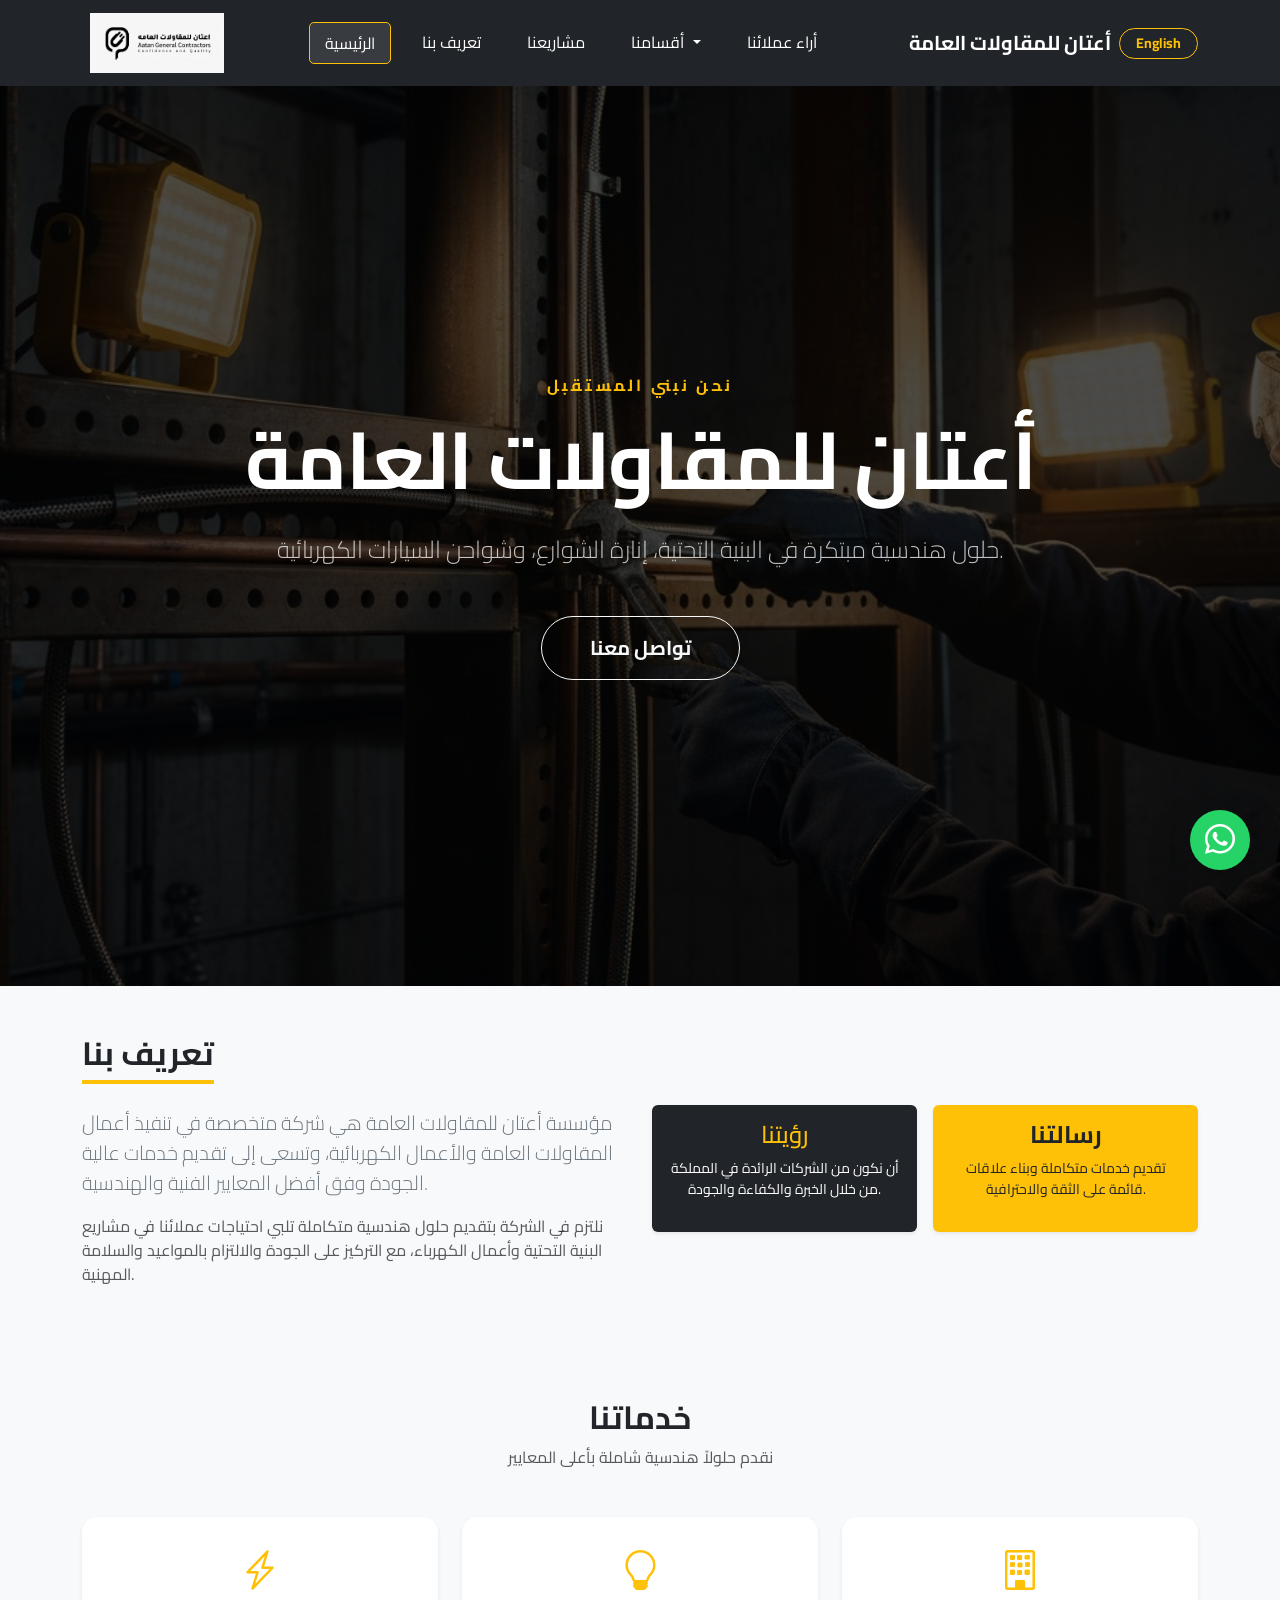
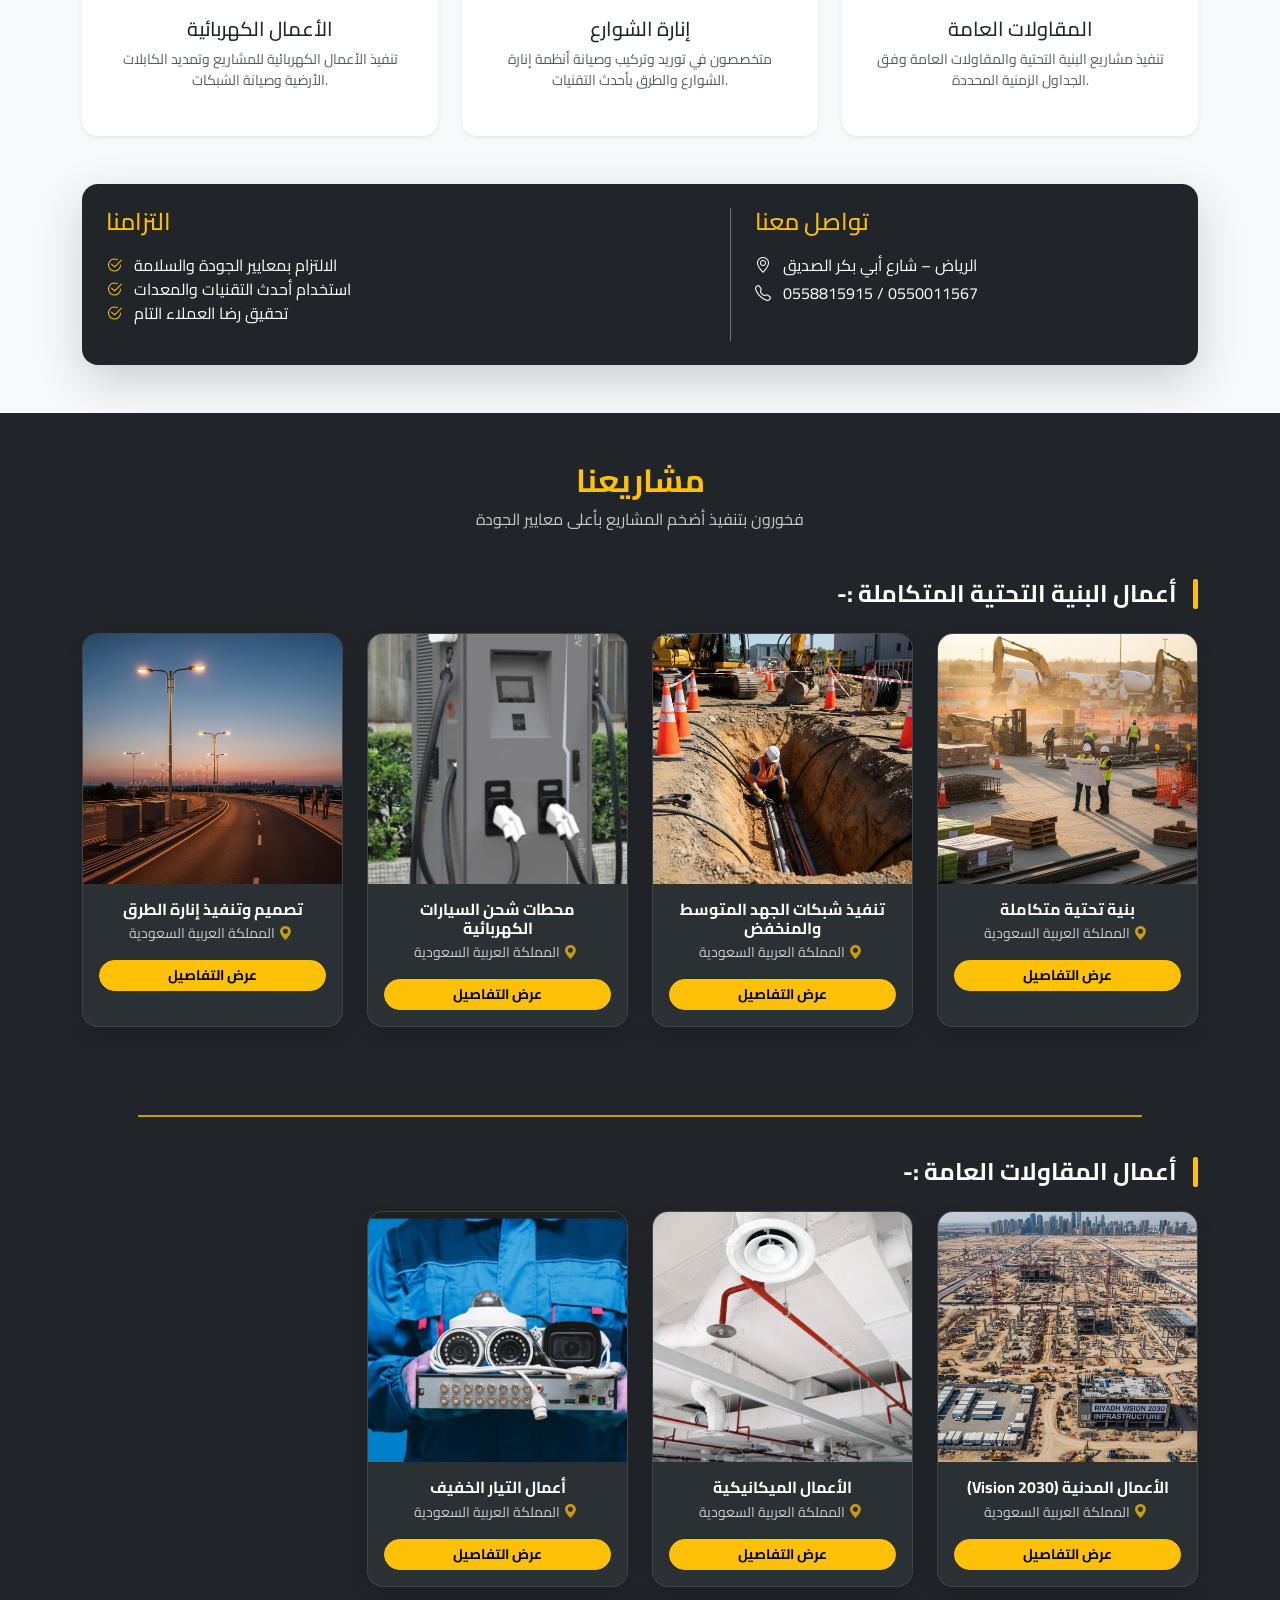
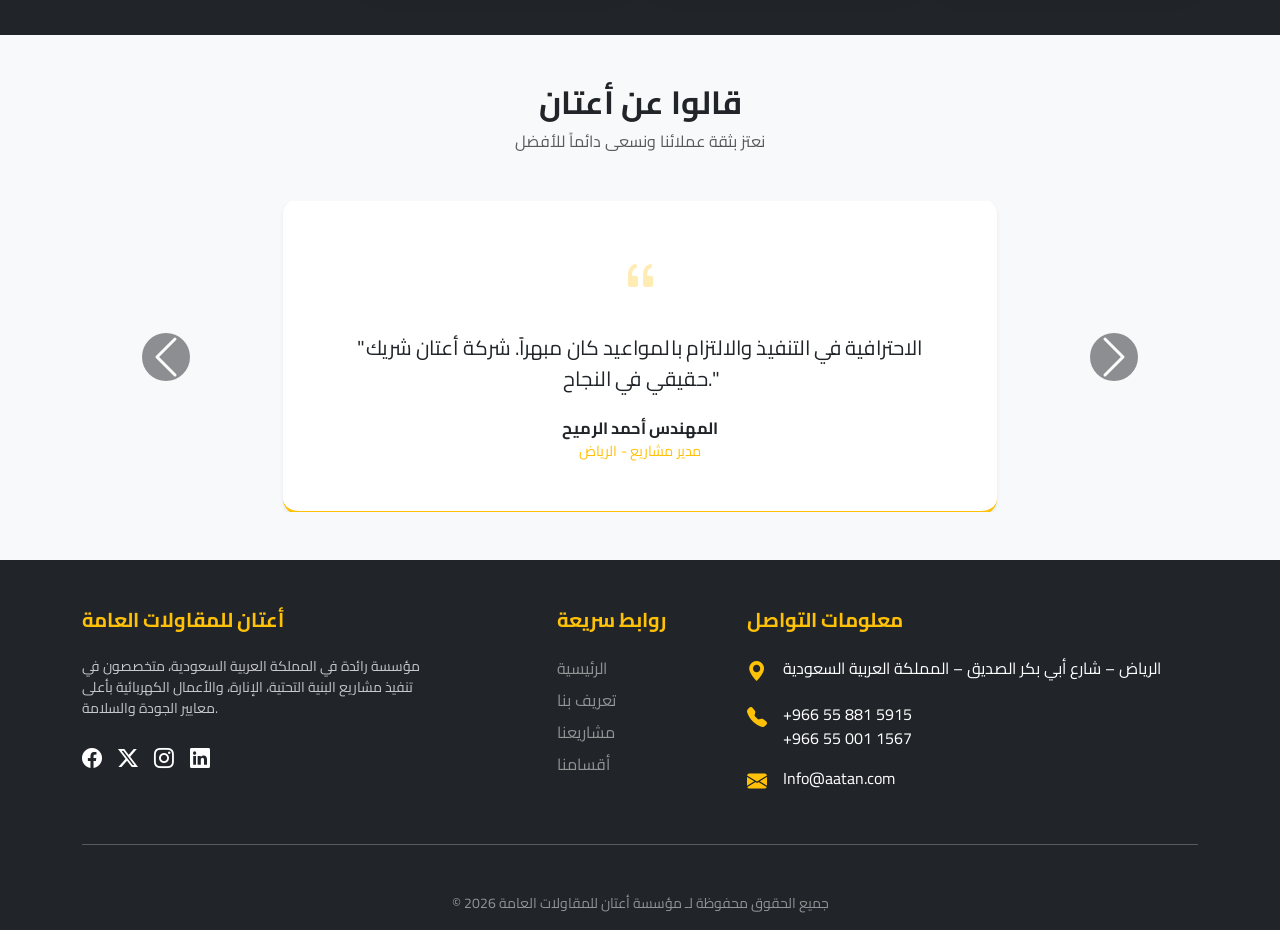
==== commit 92511603: "تعديل واجهة المستخدم وإصلاح بعض الأخطاء" ====
--- a/index.html
+++ b/index.html
@@ -77,15 +77,12 @@
                 </p>
                 <div class="d-flex justify-content-center gap-3 animate-up-more">
 <div class="d-flex flex-column align-items-center text-center">
-    <a href="https://wa.me/966550011567 " target="_blank" 
+    <a href="https://wa.me/966558815915" target="_blank" 
        class="btn btn-outline-light btn-lg px-5 py-3 fw-bold rounded-pill custom-btn-outline mb-3">
         تواصل معنا
     </a>
     
-    <p class="text-light small opacity-75 m-0" style="line-height: 1.6; max-width: 300px;">
-        للتواصل واتساب أو مكالمات. 
-        <span class="fw-bold text-warning" style="font-size: 1.1rem;">0558815915</span>
-    </p>
+
 </div>            </div>
             </div>
         </div>
@@ -306,7 +303,7 @@
                 </div>
                 <div class="d-flex">
                     <i class="bi bi-envelope-fill text-warning me-3 fs-5"></i>
-                    <p class="mb-0">info@aetan.com</p>
+                    <p class="mb-0">Info@aatan.com</p>
                 </div>
             </div>
 
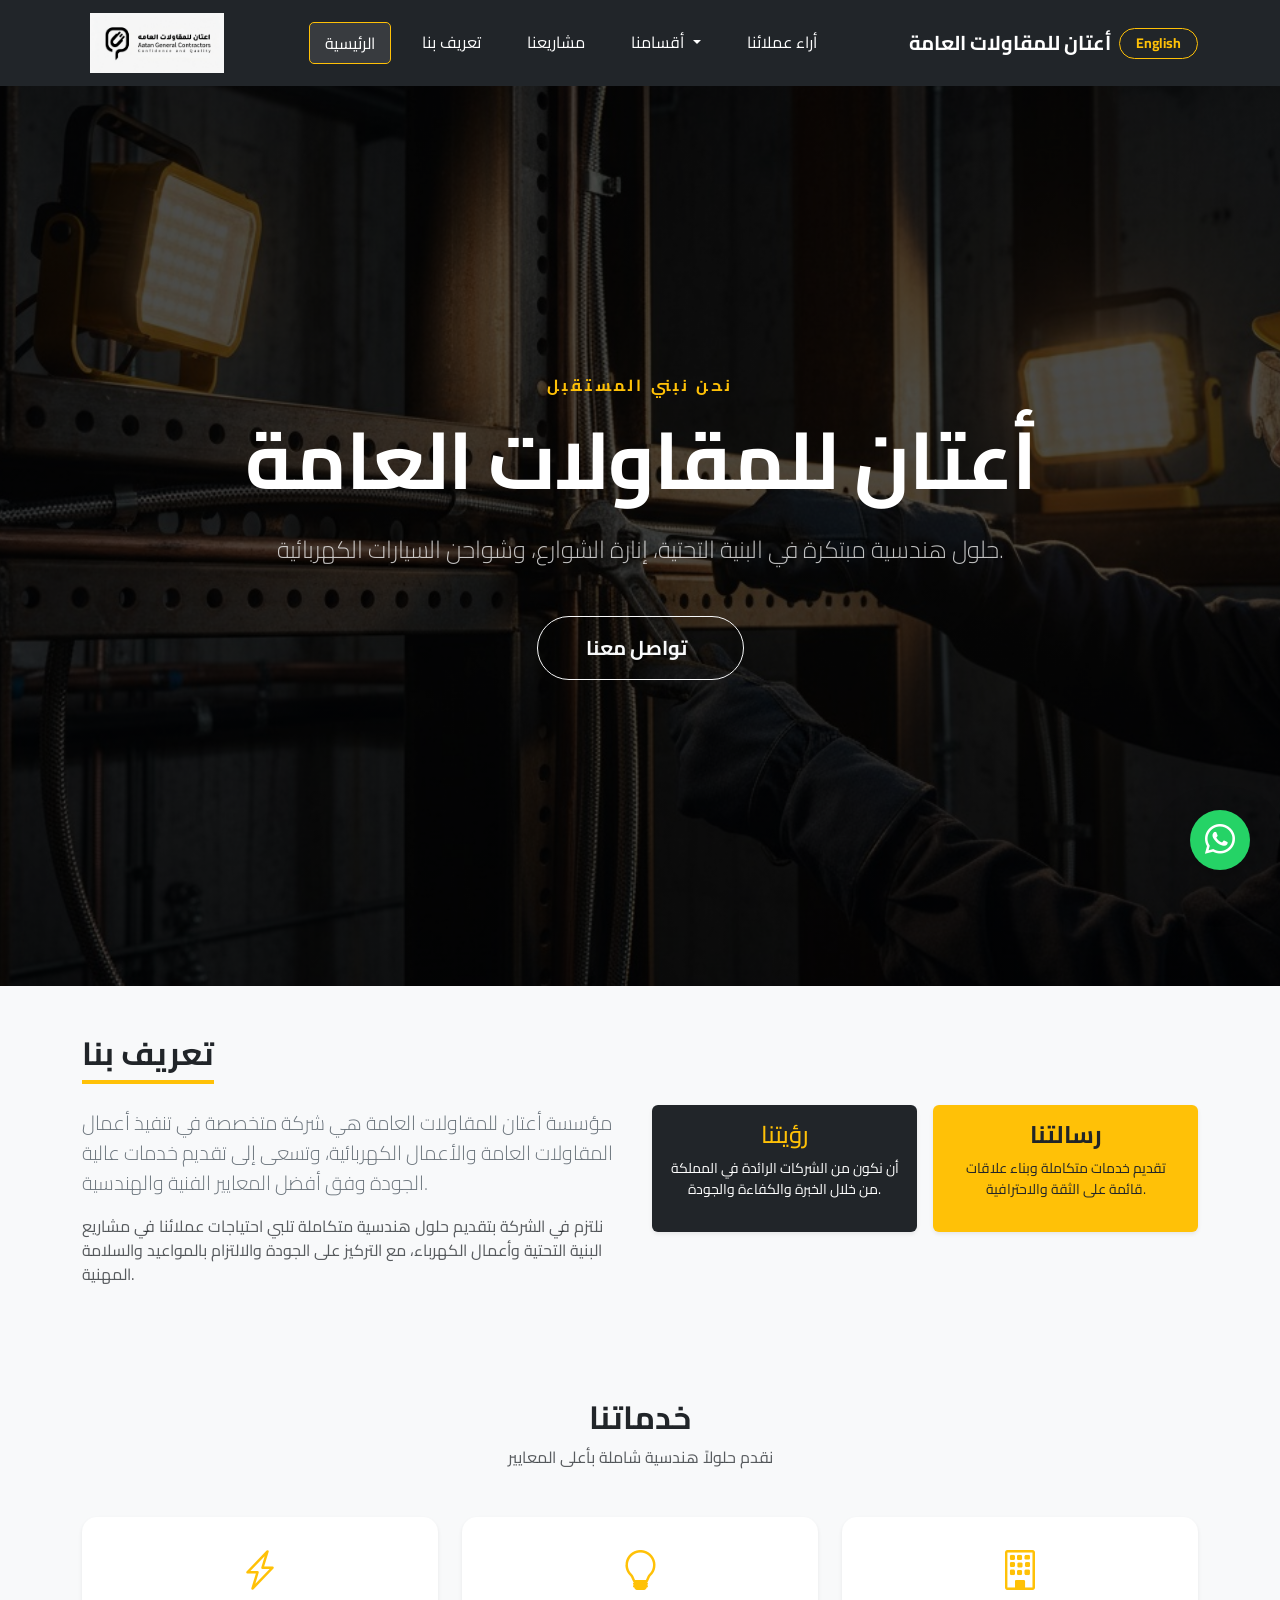
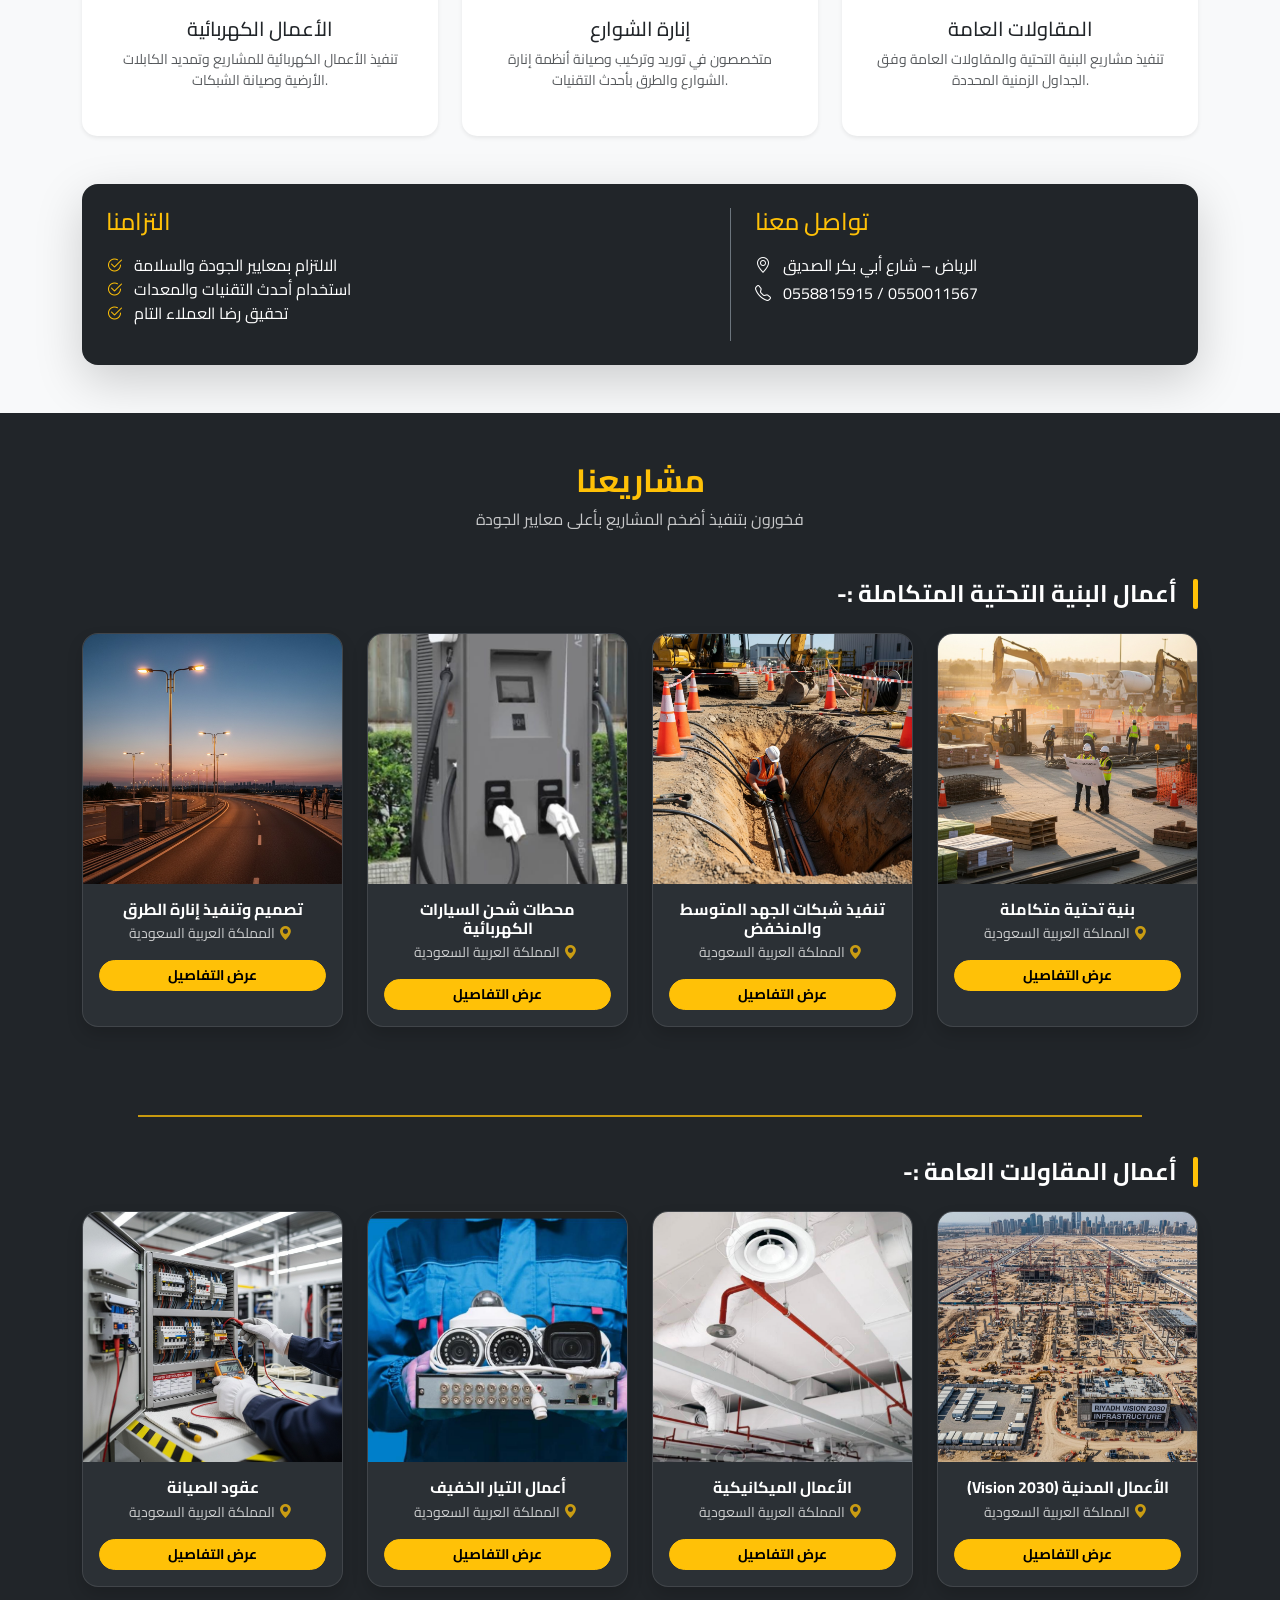
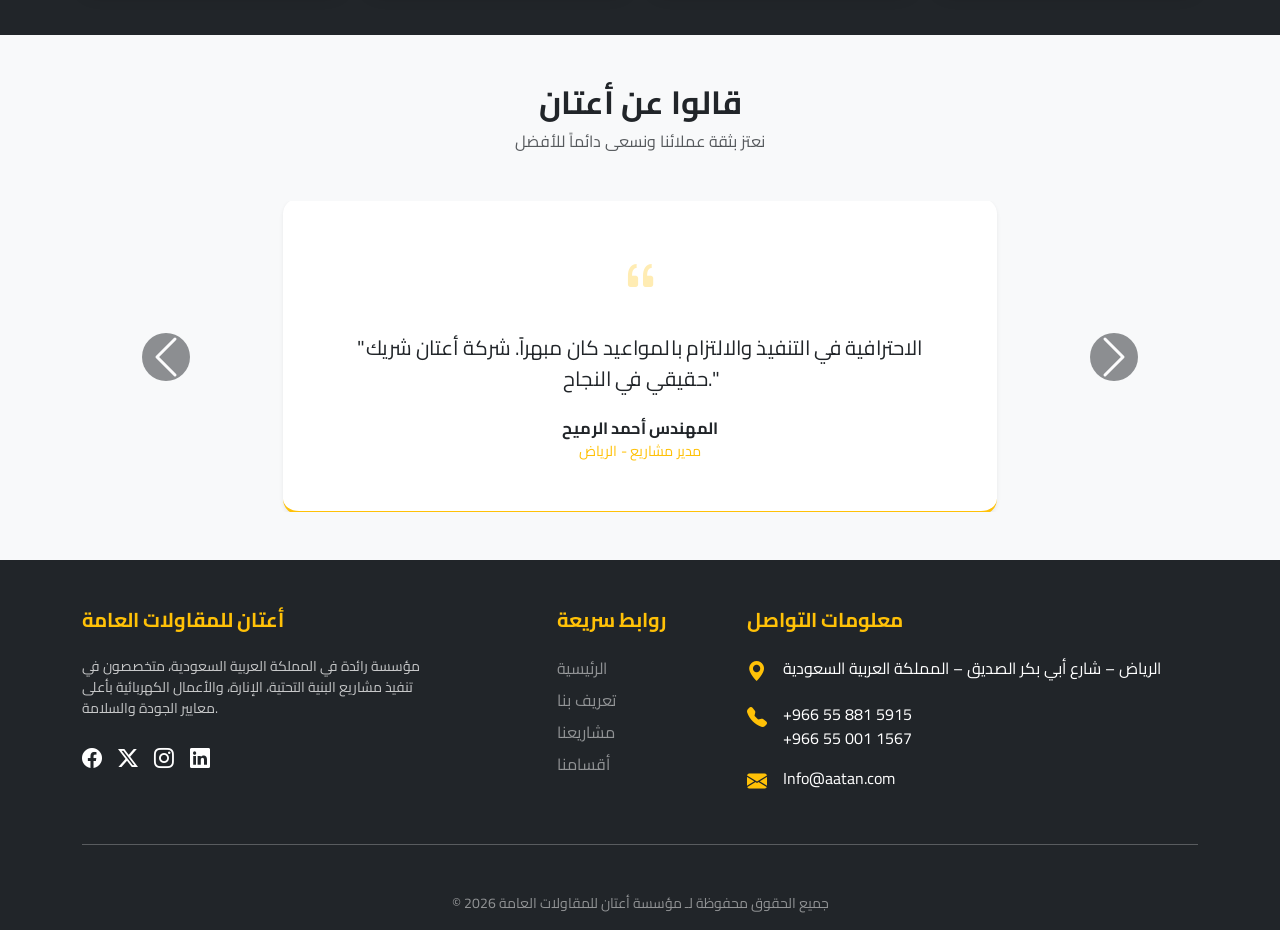
==== commit f639fc3d: "Update: Change WhatsApp link to direct phone call" ====
--- a/index.html
+++ b/index.html
@@ -77,10 +77,10 @@
                 </p>
                 <div class="d-flex justify-content-center gap-3 animate-up-more">
 <div class="d-flex flex-column align-items-center text-center">
-    <a href="https://wa.me/966558815915" target="_blank" 
-       class="btn btn-outline-light btn-lg px-5 py-3 fw-bold rounded-pill custom-btn-outline mb-3">
-        تواصل معنا
-    </a>
+   <a href="tel:+966558815915"  
+   class="btn btn-outline-light btn-lg px-5 py-3 fw-bold rounded-pill custom-btn-outline mb-3">
+    <i class="fas fa-phone-alt me-2"></i> تواصل معنا
+</a>
     
 
 </div>            </div>
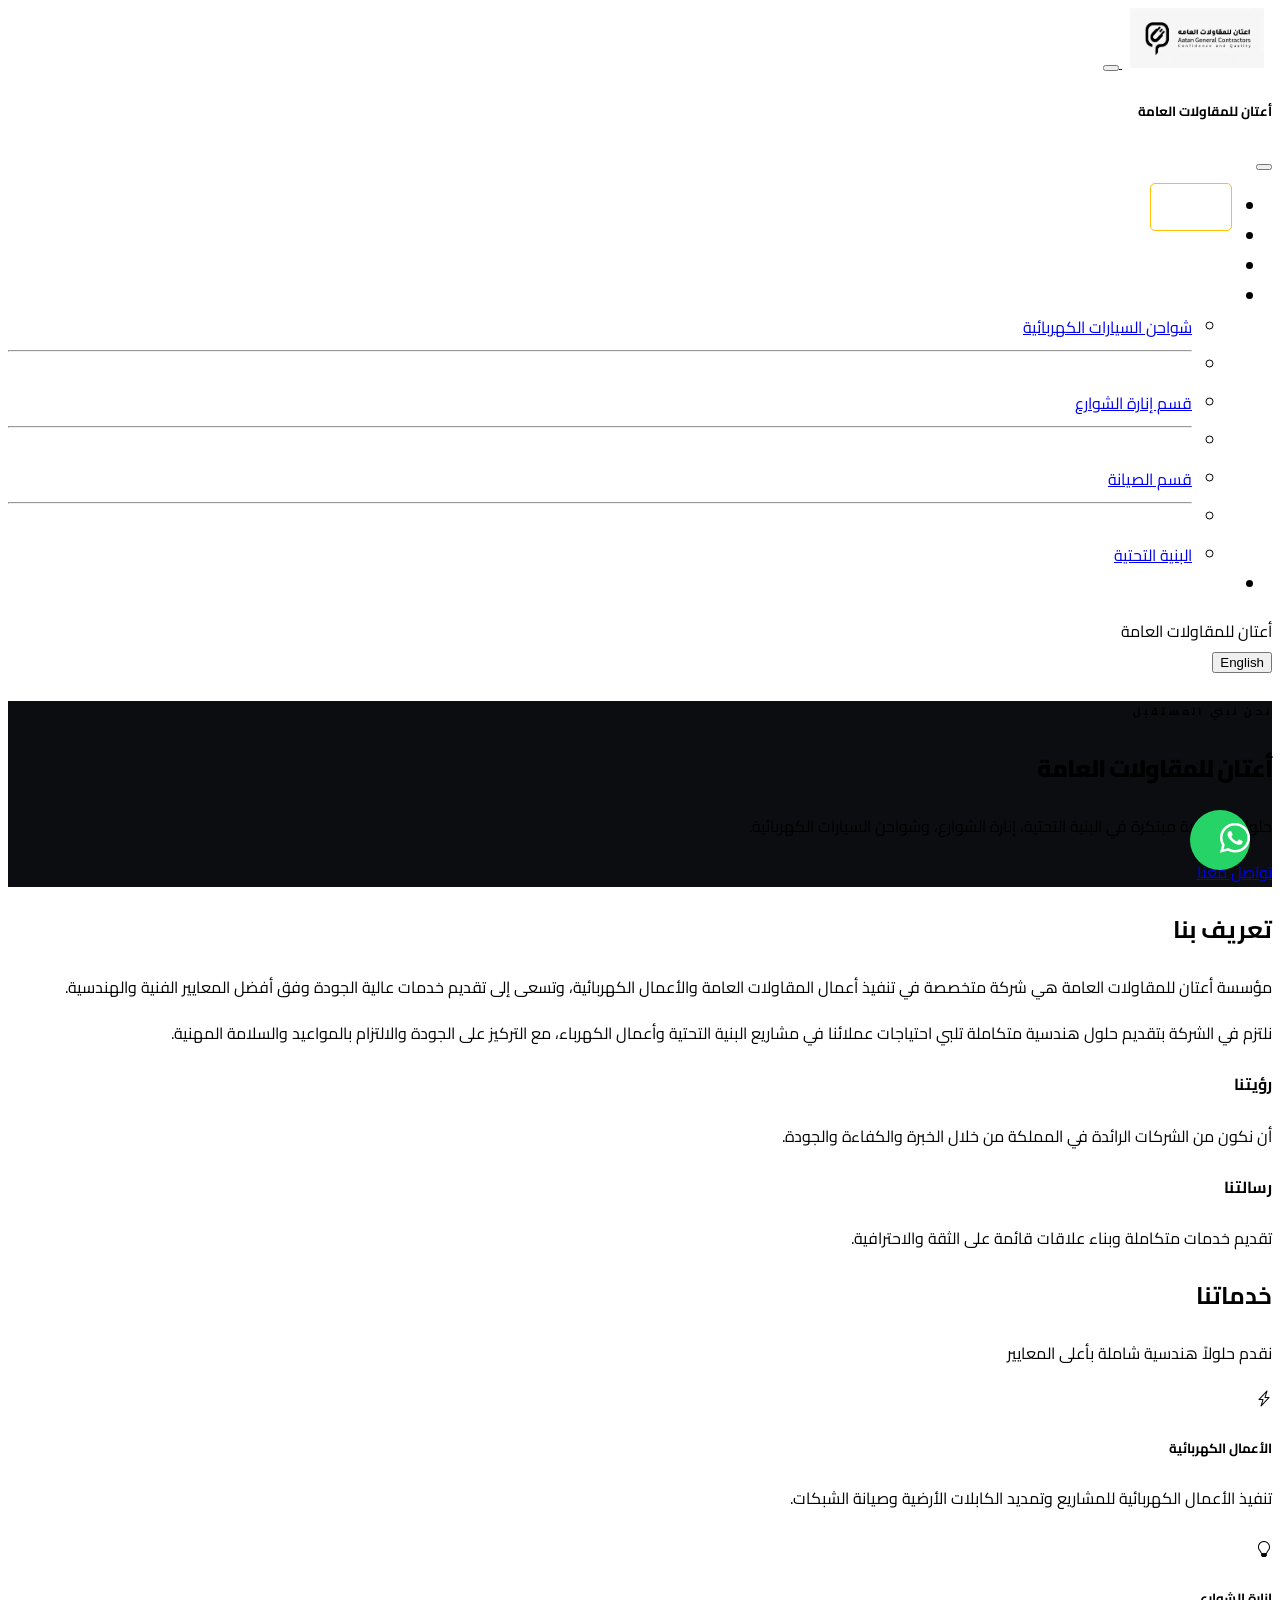
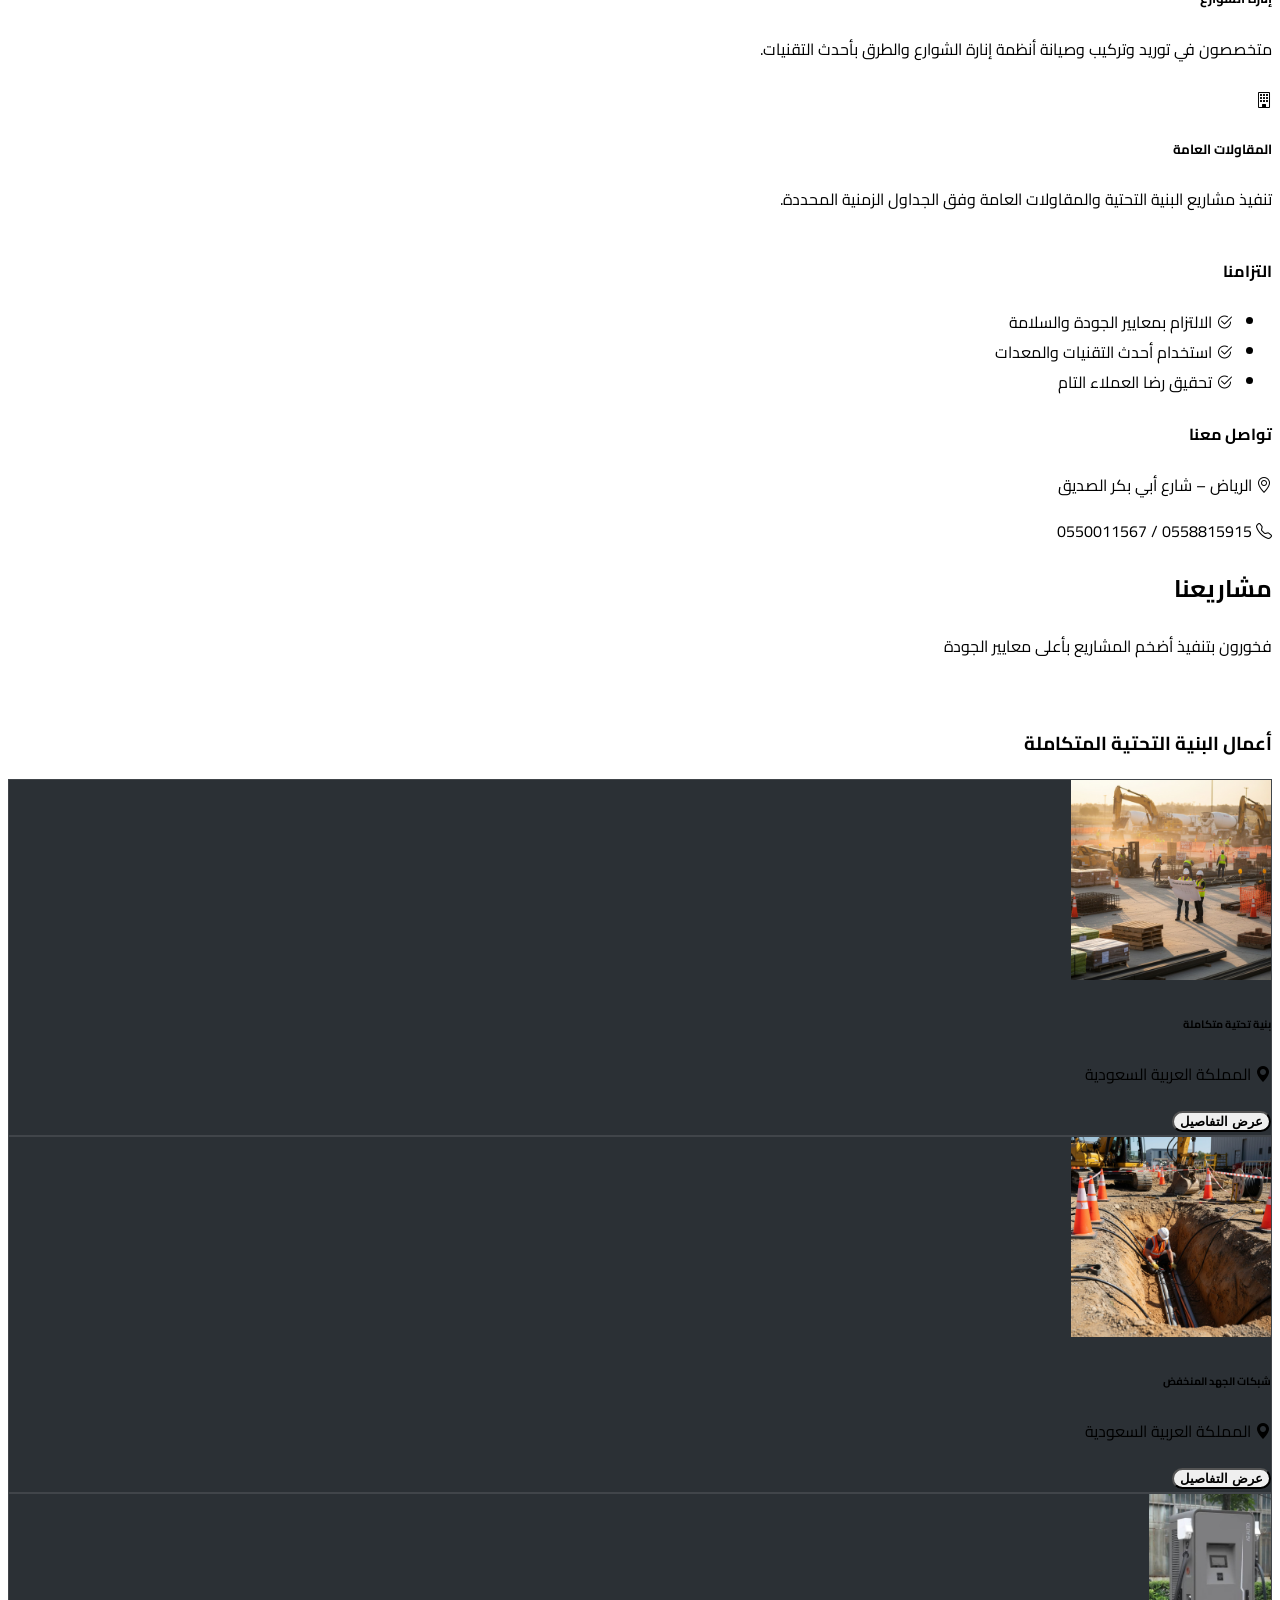
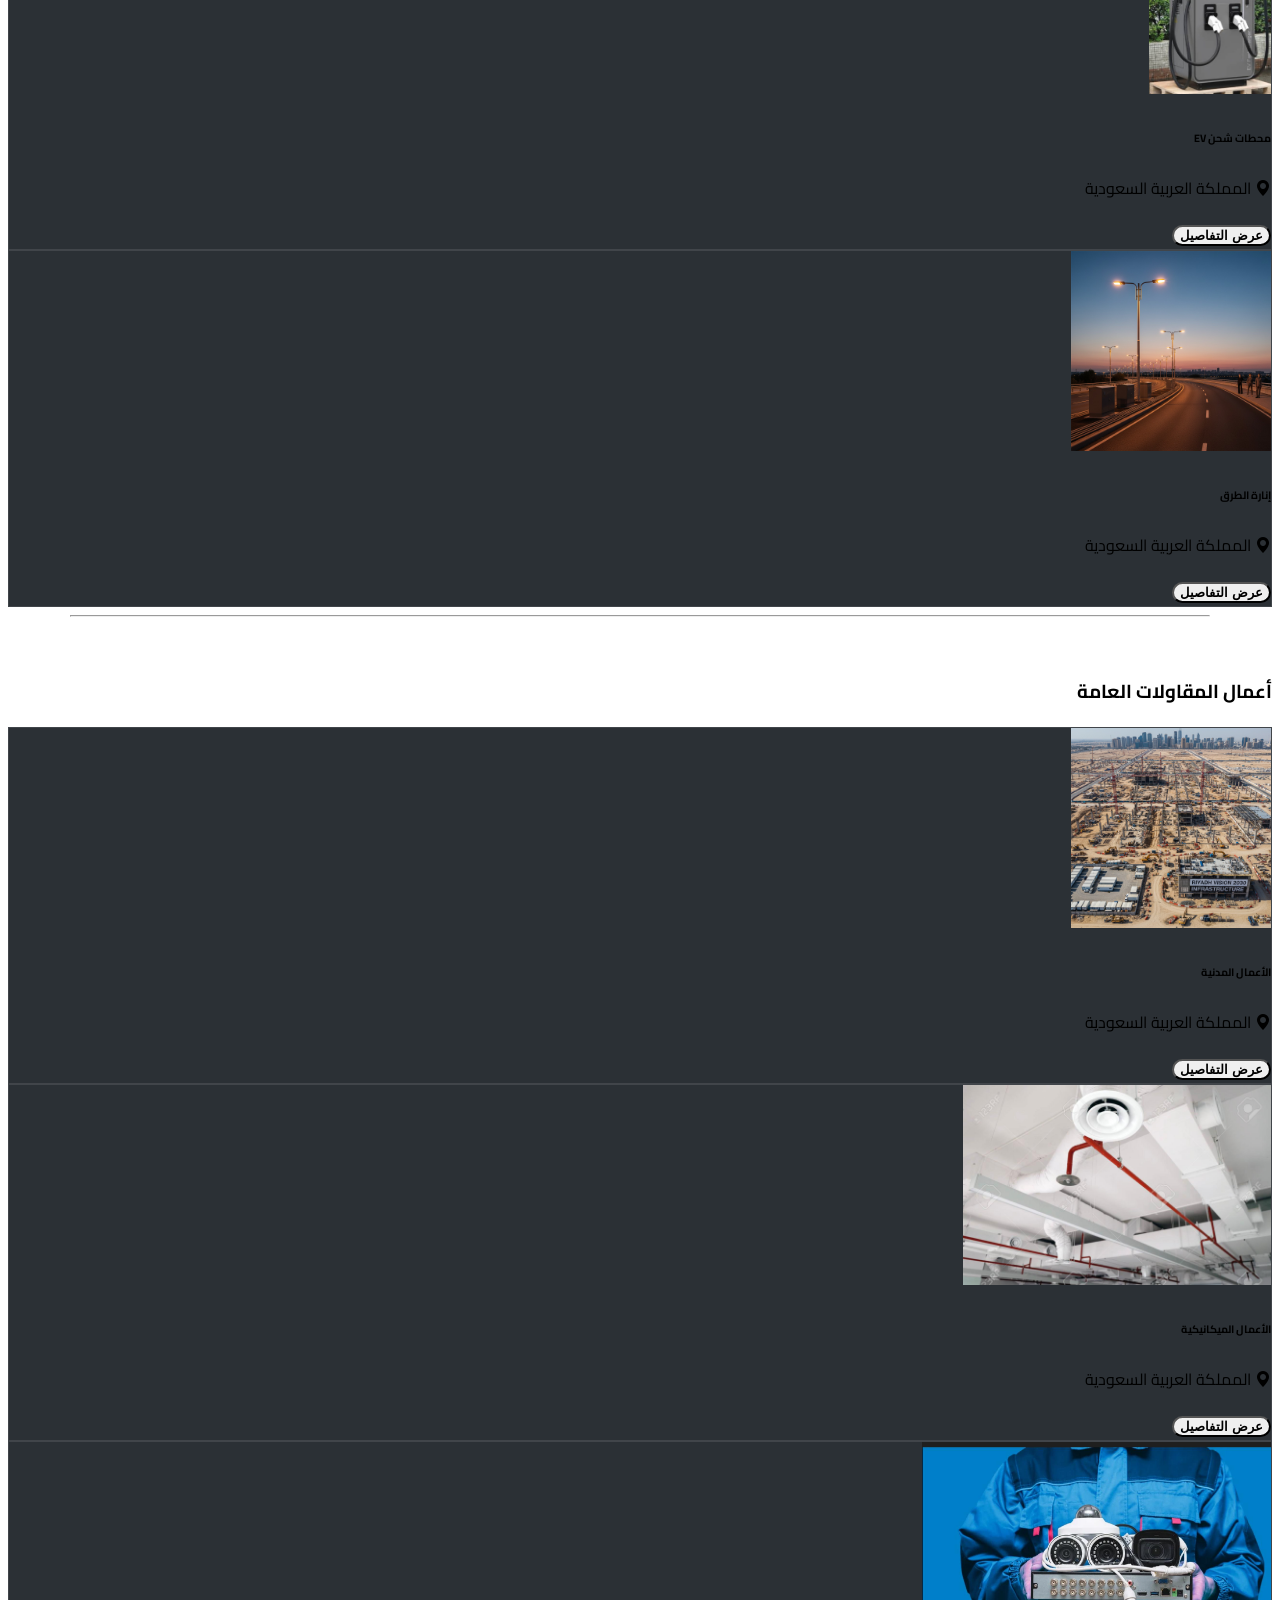
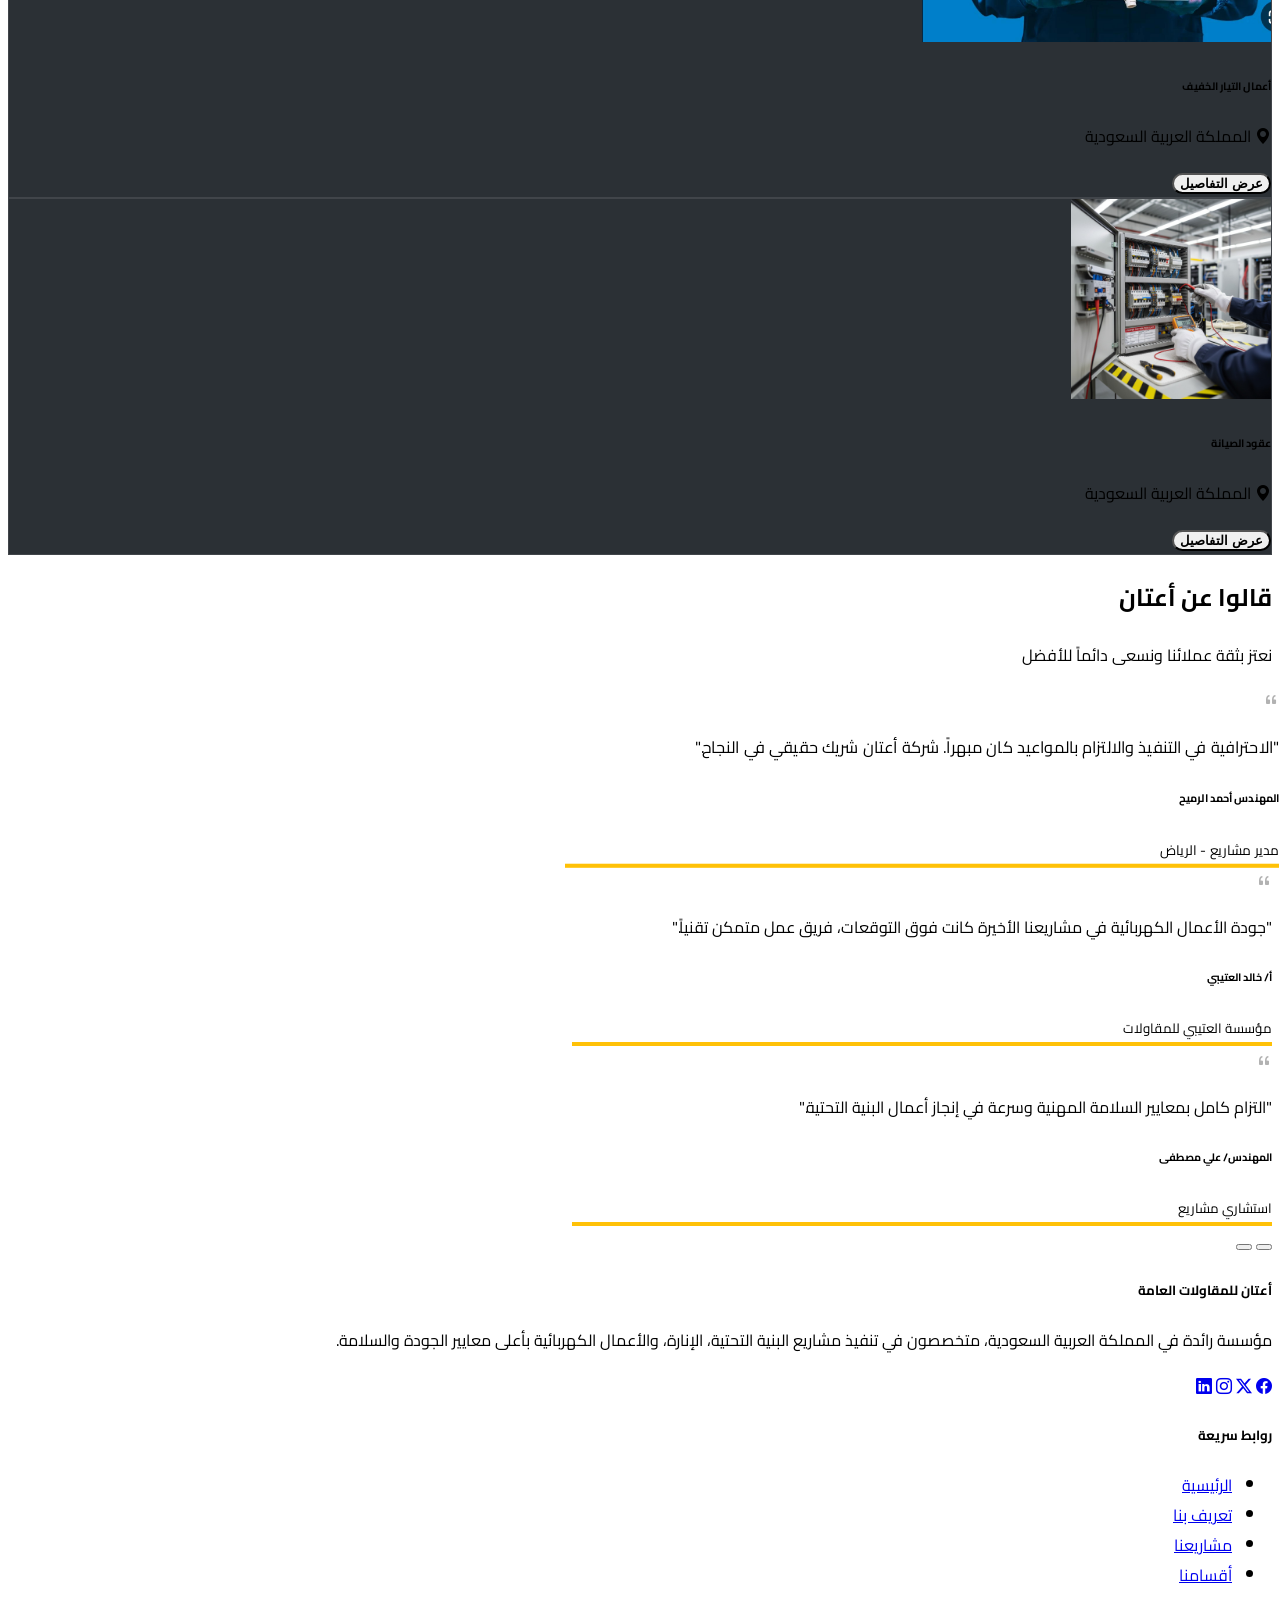
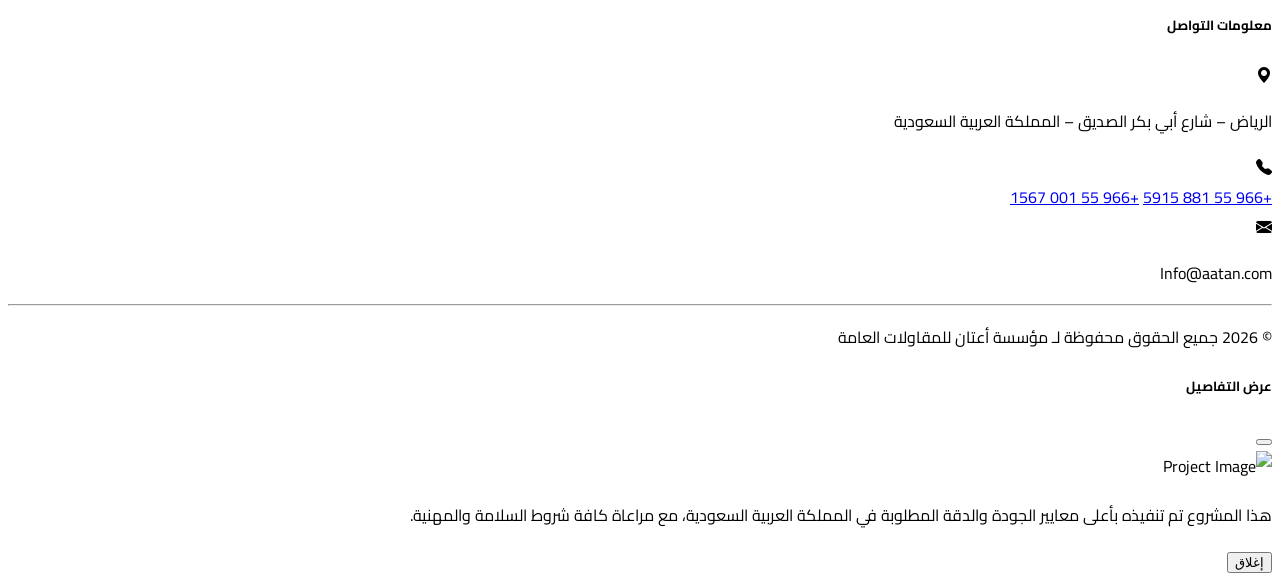
==== commit a73509b6: "Update: add language toggle with localStorage and RTL support" ====
--- a/index.html
+++ b/index.html
@@ -17,7 +17,6 @@
     <a class="navbar-brand m-0" href="#">
       <img src="./Styles/photos/newlogo.png" alt="لوجو إتان" width="150" height="60" style="object-fit: contain;">
     </a>
- 
 
     <button class="navbar-toggler" type="button" data-bs-toggle="offcanvas" data-bs-target="#offcanvasNavbar">
       <span class="navbar-toggler-icon"></span>
@@ -25,36 +24,38 @@
 
     <div class="offcanvas offcanvas-start bg-dark text-white" tabindex="-1" id="offcanvasNavbar">
       <div class="offcanvas-header border-bottom border-secondary">
-        <h5 class="offcanvas-title">أعتان للمقاولات</h5>
+        <h5 class="offcanvas-title" data-key="companyName">أعتان للمقاولات</h5>
         
         <button type="button" class="btn-close btn-close-white" data-bs-dismiss="offcanvas"></button>
       </div>
       
       <div class="offcanvas-body">
         <ul class="navbar-nav mx-auto mb-2 mb-lg-0 gap-lg-3">
-          <li class="nav-item"><a class="nav-link active" href="#hero">الرئيسية</a></li>
-          <li class="nav-item"><a class="nav-link" href="#about">تعريف بنا</a></li>
-          <li class="nav-item"><a class="nav-link" href="#projects">مشاريعنا</a></li>
-<li class="nav-item dropdown">
-  <a class="nav-link dropdown-toggle" href="#" id="navbarDropdown" role="button" data-bs-toggle="dropdown" aria-expanded="false">
-    أقسامنا
-  </a>
-  <ul class="dropdown-menu dropdown-menu-dark bg-dark border-secondary shadow-lg text-end" aria-labelledby="navbarDropdown">
-    <li><a class="dropdown-item py-2" href="./Adds/cars.html">شواحن السيارات الكهربائية</a></li>
-    <li><hr class="dropdown-divider border-secondary"></li>
-    <li><a class="dropdown-item py-2" href="./Adds/enara.html">قسم إنارة الشوارع</a></li>
-    <li><hr class="dropdown-divider border-secondary"></li>
-    <li><a class="dropdown-item py-2" href="./Adds/seyana.html">قسم الصيانة</a></li>
-    <li><hr class="dropdown-divider border-secondary"></li>
-    <li><a class="dropdown-item py-2" href="./Adds/benya.html">البنية التحتية</a></li>
-  </ul>
-</li>
-                    <li class="nav-item"><a class="nav-link" href="#testimonials">أراء عملائنا</a></li>
+          <li class="nav-item"><a class="nav-link active" href="#hero" data-key="home">الرئيسية</a></li>
+          <li class="nav-item"><a class="nav-link" href="#about" data-key="about">تعريف بنا</a></li>
+          <li class="nav-item"><a class="nav-link" href="#projects" data-key="projects">مشاريعنا</a></li>
+          
+          <li class="nav-item dropdown">
+            <a class="nav-link dropdown-toggle" href="#" id="navbarDropdown" role="button" data-bs-toggle="dropdown" aria-expanded="false" data-key="departments">
+              أقسامنا
+            </a>
+            <ul class="dropdown-menu dropdown-menu-dark bg-dark border-secondary shadow-lg text-end" aria-labelledby="navbarDropdown">
+              <li><a class="dropdown-item py-2" href="./Adds/cars.html" data-key="evStations">شواحن السيارات الكهربائية</a></li>
+              <li><hr class="dropdown-divider border-secondary"></li>
+              <li><a class="dropdown-item py-2" href="./Adds/enara.html" data-key="streetLighting">قسم إنارة الشوارع</a></li>
+              <li><hr class="dropdown-divider border-secondary"></li>
+              <li><a class="dropdown-item py-2" href="./Adds/seyana.html" data-key="maintenance">قسم الصيانة</a></li>
+              <li><hr class="dropdown-divider border-secondary"></li>
+              <li><a class="dropdown-item py-2" href="./Adds/benya.html" data-key="infrastructure">البنية التحتية</a></li>
+            </ul>
+          </li>
+          
+          <li class="nav-item"><a class="nav-link" href="#testimonials" data-key="testimonials">أراء عملائنا</a></li>
         </ul>
       </div>
     </div>
 
-    <div class="navbar-text d-none d-lg-block fw-bold text-white fs-5">
+    <div class="navbar-text d-none d-lg-block fw-bold text-white fs-5" data-key="companyName">
       أعتان للمقاولات العامة
     </div>
 
@@ -62,7 +63,7 @@
 </nav>
     <!-- NavEnd -->
      <!-- Hero Section Start  -->
-      <section id="hero" class="hero-section position-relative overflow-hidden vh-100 d-flex align-items-center justify-content-center text-white">
+<section id="hero" class="hero-section position-relative overflow-hidden vh-100 d-flex align-items-center justify-content-center text-white">
     <div class="hero-bg position-absolute top-0 start-0 w-100 h-100"></div>
     
     <div id="particles-container" class="position-absolute top-0 start-0 w-100 h-100 pointer-events-none"></div>
@@ -70,20 +71,28 @@
     <div class="container position-relative z-3 text-center">
         <div class="row justify-content-center">
             <div class="col-lg-10">
-                <h6 class="text-uppercase fw-bold mb-3 tracking-widest text-warning animate-up">نحن نبني المستقبل</h6>
-                <h1 class="display-1 fw-bolder mb-4 main-title text-scramble" data-value="أعتان للمقاولات العامة">أعتان للمقاولات العامة</h1>
-                <p class="lead mb-5 opacity-75 fs-4 animate-up-delayed">
+                <h6 class="text-uppercase fw-bold mb-3 tracking-widest text-warning animate-up" data-key="heroSub">
+                    نحن نبني المستقبل
+                </h6>
+
+                <h1 id="hero-title" class="display-1 fw-bolder mb-4 main-title text-scramble" 
+                    data-key="heroTitle" 
+                    data-value="أعتان للمقاولات العامة">
+                    أعتان للمقاولات العامة
+                </h1>
+
+                <p class="lead mb-5 opacity-75 fs-4 animate-up-delayed" data-key="heroLead">
                     حلول هندسية مبتكرة في البنية التحتية، إنارة الشوارع، وشواحن السيارات الكهربائية.
                 </p>
+
                 <div class="d-flex justify-content-center gap-3 animate-up-more">
-<div class="d-flex flex-column align-items-center text-center">
-   <a href="tel:+966558815915"  
-   class="btn btn-outline-light btn-lg px-5 py-3 fw-bold rounded-pill custom-btn-outline mb-3">
-    <i class="fas fa-phone-alt me-2"></i> تواصل معنا
-</a>
-    
-
-</div>            </div>
+                    <div class="d-flex flex-column align-items-center text-center">
+                        <a href="tel:+966558815915" class="btn btn-outline-light btn-lg px-5 py-3 fw-bold rounded-pill custom-btn-outline mb-3">
+                            <i class="fas fa-phone-alt me-2"></i> 
+                            <span data-key="contactUs">تواصل معنا</span>
+                        </a>
+                    </div>
+                </div>
             </div>
         </div>
     </div>
@@ -91,15 +100,15 @@
      <!-- Hero Section End  -->
 
      <!-- Second Section Star  -->
-      <section id="about" class="py-5 bg-light">
+<section id="about" class="py-5 bg-light">
     <div class="container">
         <div class="row align-items-center mb-5">
             <div class="col-lg-6 mb-4 mb-lg-0">
-                <h2 class="fw-bold mb-4 border-bottom border-warning border-4 d-inline-block pb-2">تعريف بنا</h2>
-                <p class="lead text-secondary">
+                <h2 class="fw-bold mb-4 border-bottom border-warning border-4 d-inline-block pb-2" data-key="aboutTitle">تعريف بنا</h2>
+                <p class="lead text-secondary" data-key="aboutLead">
                     مؤسسة أعتان للمقاولات العامة هي شركة متخصصة في تنفيذ أعمال المقاولات العامة والأعمال الكهربائية، وتسعى إلى تقديم خدمات عالية الجودة وفق أفضل المعايير الفنية والهندسية.
                 </p>
-                <p class="text-muted">
+                <p class="text-muted" data-key="aboutText">
                     نلتزم في الشركة بتقديم حلول هندسية متكاملة تلبي احتياجات عملائنا في مشاريع البنية التحتية وأعمال الكهرباء، مع التركيز على الجودة والالتزام بالمواعيد والسلامة المهنية.
                 </p>
             </div>
@@ -107,14 +116,14 @@
                 <div class="row g-3">
                     <div class="col-md-6">
                         <div class="card h-100 border-0 shadow-sm p-3 text-center bg-dark text-white">
-                            <h4 class="text-warning">رؤيتنا</h4>
-                            <p class="small">أن نكون من الشركات الرائدة في المملكة من خلال الخبرة والكفاءة والجودة.</p>
+                            <h4 class="text-warning" data-key="visionTitle">رؤيتنا</h4>
+                            <p class="small" data-key="visionText">أن نكون من الشركات الرائدة في المملكة من خلال الخبرة والكفاءة والجودة.</p>
                         </div>
                     </div>
                     <div class="col-md-6">
                         <div class="card h-100 border-0 shadow-sm p-3 text-center bg-warning text-dark">
-                            <h4 class="fw-bold">رسالتنا</h4>
-                            <p class="small">تقديم خدمات متكاملة وبناء علاقات قائمة على الثقة والاحترافية.</p>
+                            <h4 class="fw-bold" data-key="missionTitle">رسالتنا</h4>
+                            <p class="small" data-key="missionText">تقديم خدمات متكاملة وبناء علاقات قائمة على الثقة والاحترافية.</p>
                         </div>
                     </div>
                 </div>
@@ -122,30 +131,30 @@
         </div>
 
         <div class="text-center mb-5 pt-5">
-            <h2 class="fw-bold">خدماتنا</h2>
-            <p class="text-muted">نقدم حلولاً هندسية شاملة بأعلى المعايير</p>
+            <h2 class="fw-bold" data-key="servicesTitle">خدماتنا</h2>
+            <p class="text-muted" data-key="servicesSub">نقدم حلولاً هندسية شاملة بأعلى المعايير</p>
         </div>
 
         <div class="row g-4">
             <div class="col-md-4">
                 <div class="service-card shadow-sm p-4 text-center bg-white h-100">
                     <div class="icon-box mb-3"><i class="bi bi-lightning-charge fs-1 text-warning"></i></div>
-                    <h5>الأعمال الكهربائية</h5>
-                    <p class="text-muted small">تنفيذ الأعمال الكهربائية للمشاريع وتمديد الكابلات الأرضية وصيانة الشبكات.</p>
+                    <h5 data-key="elecWorks">الأعمال الكهربائية</h5>
+                    <p class="text-muted small" data-key="elecDesc">تنفيذ الأعمال الكهربائية للمشاريع وتمديد الكابلات الأرضية وصيانة الشبكات.</p>
                 </div>
             </div>
             <div class="col-md-4">
                 <div class="service-card shadow-sm p-4 text-center bg-white h-100">
                     <div class="icon-box mb-3"><i class="bi bi-lightbulb fs-1 text-warning"></i></div>
-                    <h5>إنارة الشوارع</h5>
-                    <p class="text-muted small">متخصصون في توريد وتركيب وصيانة أنظمة إنارة الشوارع والطرق بأحدث التقنيات.</p>
+                    <h5 data-key="lightingTitle">إنارة الشوارع</h5>
+                    <p class="text-muted small" data-key="lightingDesc">متخصصون في توريد وتركيب وصيانة أنظمة إنارة الشوارع والطرق بأحدث التقنيات.</p>
                 </div>
             </div>
             <div class="col-md-4">
                 <div class="service-card shadow-sm p-4 text-center bg-white h-100">
                     <div class="icon-box mb-3"><i class="bi bi-building fs-1 text-warning"></i></div>
-                    <h5>المقاولات العامة</h5>
-                    <p class="text-muted small">تنفيذ مشاريع البنية التحتية والمقاولات العامة وفق الجداول الزمنية المحددة.</p>
+                    <h5 data-key="contractingTitle">المقاولات العامة</h5>
+                    <p class="text-muted small" data-key="contractingDesc">تنفيذ مشاريع البنية التحتية والمقاولات العامة وفق الجداول الزمنية المحددة.</p>
                 </div>
             </div>
         </div>
@@ -153,16 +162,16 @@
         <div class="mt-5 p-4 bg-dark text-white rounded-4 shadow-lg">
             <div class="row">
                 <div class="col-md-7 border-end border-secondary">
-                    <h4 class="text-warning mb-3">التزامنا</h4>
+                    <h4 class="text-warning mb-3" data-key="commitmentTitle">التزامنا</h4>
                     <ul class="list-unstyled">
-                        <li><i class="bi bi-check2-circle text-warning me-2"></i> الالتزام بمعايير الجودة والسلامة</li>
-                        <li><i class="bi bi-check2-circle text-warning me-2"></i> استخدام أحدث التقنيات والمعدات</li>
-                        <li><i class="bi bi-check2-circle text-warning me-2"></i> تحقيق رضا العملاء التام</li>
+                        <li><i class="bi bi-check2-circle text-warning me-2"></i> <span data-key="commitment1">الالتزام بمعايير الجودة والسلامة</span></li>
+                        <li><i class="bi bi-check2-circle text-warning me-2"></i> <span data-key="commitment2">استخدام أحدث التقنيات والمعدات</span></li>
+                        <li><i class="bi bi-check2-circle text-warning me-2"></i> <span data-key="commitment3">تحقيق رضا العملاء التام</span></li>
                     </ul>
                 </div>
                 <div class="col-md-5 ps-md-4">
-                    <h4 class="text-warning mb-3">تواصل معنا</h4>
-                    <p class="mb-1"><i class="bi bi-geo-alt me-2"></i> الرياض – شارع أبي بكر الصديق</p>
+                    <h4 class="text-warning mb-3" data-key="contactTitle">تواصل معنا</h4>
+                    <p class="mb-1"><i class="bi bi-geo-alt me-2"></i> <span data-key="address">الرياض – شارع أبي بكر الصديق</span></p>
                     <p class="mb-1"><i class="bi bi-telephone me-2"></i> 0558815915 / 0550011567</p>
                 </div>
             </div>
@@ -171,20 +180,19 @@
 </section>
      <!-- Second Section End  -->
       <!-- Three Section Start  -->
-<section id="projects" class="py-5 bg-dark overflow-hidden" dir="rtl">
+<section id="projects" class="py-5 bg-dark overflow-hidden">
     <div class="container">
         <div class="text-center mb-5 text-white">
-            <h2 class="fw-bold text-warning">مشاريعنا</h2>
-            <p class="opacity-75">فخورون بتنفيذ أضخم المشاريع بأعلى معايير الجودة</p>
+            <h2 class="fw-bold text-warning" data-key="projectsTitle">مشاريعنا</h2>
+            <p class="opacity-75" data-key="projectsHeaderDesc">فخورون بتنفيذ أضخم المشاريع بأعلى معايير الجودة</p>
         </div>
 
         <div class="mb-5">
             <div class="d-flex align-items-center mb-4 text-white">
                 <div class="bg-warning me-3" style="width: 5px; height: 30px; border-radius: 2px;"></div>
-                <h3 class="fw-bold m-0 fs-4">أعمال البنية التحتية المتكاملة :-</h3>
-            </div>
-            <div class="row g-4" id="infrastructure-grid">
-                </div>
+                <h3 class="fw-bold m-0 fs-4" data-key="infraTitle">أعمال البنية التحتية المتكاملة :-</h3>
+            </div>
+            <div class="row g-4" id="infrastructure-grid"></div>
         </div>
 
         <div class="py-4">
@@ -194,24 +202,21 @@
         <div>
             <div class="d-flex align-items-center mb-4 text-white">
                 <div class="bg-warning me-3" style="width: 5px; height: 30px; border-radius: 2px;"></div>
-                <h3 class="fw-bold m-0 fs-4"> أعمال المقاولات العامة :-</h3>
-            </div>
-            <div class="row g-4" id="contracting-grid">
-                </div>
+                <h3 class="fw-bold m-0 fs-4" data-key="generalContracting">أعمال المقاولات العامة :-</h3>
+            </div>
+            <div class="row g-4" id="contracting-grid"></div>
         </div>
     </div>
 </section>
 
      
-</section>
-
       <!-- Three Section End  -->
        <!-- Four section start  -->
-        <section id="testimonials" class="py-5 bg-light overflow-hidden">
+<section id="testimonials" class="py-5 bg-light overflow-hidden">
     <div class="container">
         <div class="text-center mb-5">
-            <h2 class="fw-bold">قالوا عن أعتان</h2>
-            <p class="text-muted">نعتز بثقة عملائنا ونسعى دائماً للأفضل</p>
+            <h2 class="fw-bold" data-key="testiMainTitle">قالوا عن أعتان</h2>
+            <p class="text-muted" data-key="testiSub">نعتز بثقة عملائنا ونسعى دائماً للأفضل</p>
         </div>
 
         <div id="testimonialSlider" class="carousel slide" data-bs-ride="carousel">
@@ -220,27 +225,27 @@
                 <div class="carousel-item active">
                     <div class="testimonial-card shadow-sm mx-auto p-5 bg-white rounded-4 text-center">
                         <div class="quote-icon mb-4"><i class="bi bi-quote fs-1 text-warning"></i></div>
-                        <p class="fs-5 mb-4 text-dark italic">"الاحترافية في التنفيذ والالتزام بالمواعيد كان مبهراً. شركة أعتان شريك حقيقي في النجاح."</p>
-                        <h6 class="fw-bold mb-0">المهندس أحمد الرميح</h6>
-                        <small class="text-warning">مدير مشاريع - الرياض</small>
+                        <p class="fs-5 mb-4 text-dark italic" data-key="test1Text">"الاحترافية في التنفيذ والالتزام بالمواعيد كان مبهراً. شركة أعتان شريك حقيقي في النجاح."</p>
+                        <h6 class="fw-bold mb-0" data-key="test1Name">المهندس أحمد الرميح</h6>
+                        <small class="text-warning" data-key="test1Job">مدير مشاريع - الرياض</small>
                     </div>
                 </div>
 
                 <div class="carousel-item">
                     <div class="testimonial-card shadow-sm mx-auto p-5 bg-white rounded-4 text-center">
                         <div class="quote-icon mb-4"><i class="bi bi-quote fs-1 text-warning"></i></div>
-                        <p class="fs-5 mb-4 text-dark">"جودة الأعمال الكهربائية في مشاريعنا الأخيرة كانت فوق التوقعات، فريق عمل متمكن تقنياً."</p>
-                        <h6 class="fw-bold mb-0">أ/ خالد العتيبي</h6>
-                        <small class="text-warning">مؤسسة العتيبي للمقاولات</small>
+                        <p class="fs-5 mb-4 text-dark" data-key="test2Text">"جودة الأعمال الكهربائية في مشاريعنا الأخيرة كانت فوق التوقعات، فريق عمل متمكن تقنياً."</p>
+                        <h6 class="fw-bold mb-0" data-key="test2Name">أ/ خالد العتيبي</h6>
+                        <small class="text-warning" data-key="test2Job">مؤسسة العتيبي للمقاولات</small>
                     </div>
                 </div>
 
                 <div class="carousel-item">
                     <div class="testimonial-card shadow-sm mx-auto p-5 bg-white rounded-4 text-center">
                         <div class="quote-icon mb-4"><i class="bi bi-quote fs-1 text-warning"></i></div>
-                        <p class="fs-5 mb-4 text-dark">"التزام كامل بمعايير السلامة المهنية وسرعة في إنجاز أعمال البنية التحتية."</p>
-                        <h6 class="fw-bold mb-0">المهندس/ على مصطفي</h6>
-                        <small class="text-warning">استشاري مشاريع</small>
+                        <p class="fs-5 mb-4 text-dark" data-key="test3Text">"التزام كامل بمعايير السلامة المهنية وسرعة في إنجاز أعمال البنية التحتية."</p>
+                        <h6 class="fw-bold mb-0" data-key="test3Name">المهندس/ علي مصطفى</h6>
+                        <small class="text-warning" data-key="test3Job">استشاري مشاريع</small>
                     </div>
                 </div>
 
@@ -266,8 +271,8 @@
         <div class="row g-4">
             
             <div class="col-lg-4">
-                <h5 class="fw-bold text-warning mb-4">أعتان للمقاولات العامة</h5>
-                <p class="small opacity-75">
+                <h5 class="fw-bold text-warning mb-4" data-key="footerCompanyName">أعتان للمقاولات العامة</h5>
+                <p class="small opacity-75" data-key="footerDesc">
                     مؤسسة رائدة في المملكة العربية السعودية، متخصصون في تنفيذ مشاريع البنية التحتية، الإنارة، والأعمال الكهربائية بأعلى معايير الجودة والسلامة.
                 </p>
                 <div class="d-flex gap-3 mt-4">
@@ -279,20 +284,20 @@
             </div>
 
             <div class="col-lg-2 offset-lg-1">
-                <h5 class="fw-bold text-warning mb-4">روابط سريعة</h5>
+                <h5 class="fw-bold text-warning mb-4" data-key="quickLinks">روابط سريعة</h5>
                 <ul class="list-unstyled footer-links">
-                    <li><a href="#" class="text-decoration-none text-white-50 d-block mb-2">الرئيسية</a></li>
-                    <li><a href="#about" class="text-decoration-none text-white-50 d-block mb-2">تعريف بنا</a></li>
-                    <li><a href="#projects" class="text-decoration-none text-white-50 d-block mb-2">مشاريعنا</a></li>
-                    <li><a href="#" class="text-decoration-none text-white-50 d-block mb-2">أقسامنا</a></li>
+                    <li><a href="#" class="text-decoration-none text-white-50 d-block mb-2" data-key="home">الرئيسية</a></li>
+                    <li><a href="#about" class="text-decoration-none text-white-50 d-block mb-2" data-key="about">تعريف بنا</a></li>
+                    <li><a href="#projects" class="text-decoration-none text-white-50 d-block mb-2" data-key="projects">مشاريعنا</a></li>
+                    <li><a href="#" class="text-decoration-none text-white-50 d-block mb-2" data-key="departments">أقسامنا</a></li>
                 </ul>
             </div>
 
             <div class="col-lg-5">
-                <h5 class="fw-bold text-warning mb-4">معلومات التواصل</h5>
+                <h5 class="fw-bold text-warning mb-4" data-key="contactInfo">معلومات التواصل</h5>
                 <div class="d-flex mb-3">
                     <i class="bi bi-geo-alt-fill text-warning me-3 fs-5"></i>
-                    <p class="mb-0">الرياض – شارع أبي بكر الصديق – المملكة العربية السعودية</p>
+                    <p class="mb-0" data-key="fullAddress">الرياض – شارع أبي بكر الصديق – المملكة العربية السعودية</p>
                 </div>
                 <div class="d-flex mb-3">
                     <i class="bi bi-telephone-fill text-warning me-3 fs-5"></i>
@@ -312,28 +317,34 @@
         <hr class="my-5 opacity-25">
 
         <div class="text-center">
-            <p class="small mb-0 opacity-50">&copy; 2026 جميع الحقوق محفوظة لـ مؤسسة أعتان للمقاولات العامة</p>
+            <p class="small mb-0 opacity-50" data-key="allRights">&copy; 2026 جميع الحقوق محفوظة لـ مؤسسة أعتان للمقاولات العامة</p>
         </div>
     </div>
 </footer>
         <!-- Fouter End  -->
-<div class="modal fade" id="projectModal" tabindex="-1" aria-labelledby="projectModalLabel" aria-hidden="true" dir="rtl">
+<div class="modal fade" id="projectModal" tabindex="-1" aria-labelledby="projectModalLabel" aria-hidden="true">
   <div class="modal-dialog modal-dialog-centered modal-lg">
     <div class="modal-content bg-dark text-white border-warning" style="border-width: 2px;">
+      
       <div class="modal-header border-secondary">
-        <h5 class="modal-title text-warning fw-bold" id="projectModalLabel">تفاصيل المشروع</h5>
+        <h5 class="modal-title text-warning fw-bold" id="projectModalLabel" data-key="viewDetails">تفاصيل المشروع</h5>
         <button type="button" class="btn-close btn-close-white" data-bs-dismiss="modal" aria-label="Close"></button>
       </div>
+
       <div class="modal-body text-center">
         <img id="modalImg" src="" class="img-fluid rounded-4 mb-4 shadow-lg border border-secondary" alt="Project Image" style="max-height: 200px; width: 60%; object-fit: cover;">
+        
         <h3 id="modalTitle" class="fw-bold text-warning mb-3"></h3>
-        <p id="modalDescription" class="fs-5 opacity-75">
+        
+        <p id="modalDescription" class="fs-5 opacity-75" data-key="modalDefaultDesc">
           هذا المشروع تم تنفيذه بأعلى معايير الجودة والدقة المطلوبة في المملكة العربية السعودية، مع مراعاة كافة شروط السلامة والمهنية.
         </p>
       </div>
+
       <div class="modal-footer border-secondary">
-        <button type="button" class="btn btn-outline-warning px-4" data-bs-dismiss="modal">إغلاق</button>
-      </div>
+        <button type="button" class="btn btn-outline-warning px-4" data-bs-dismiss="modal" data-key="close">إغلاق</button>
+      </div>
+      
     </div>
   </div>
 </div>
